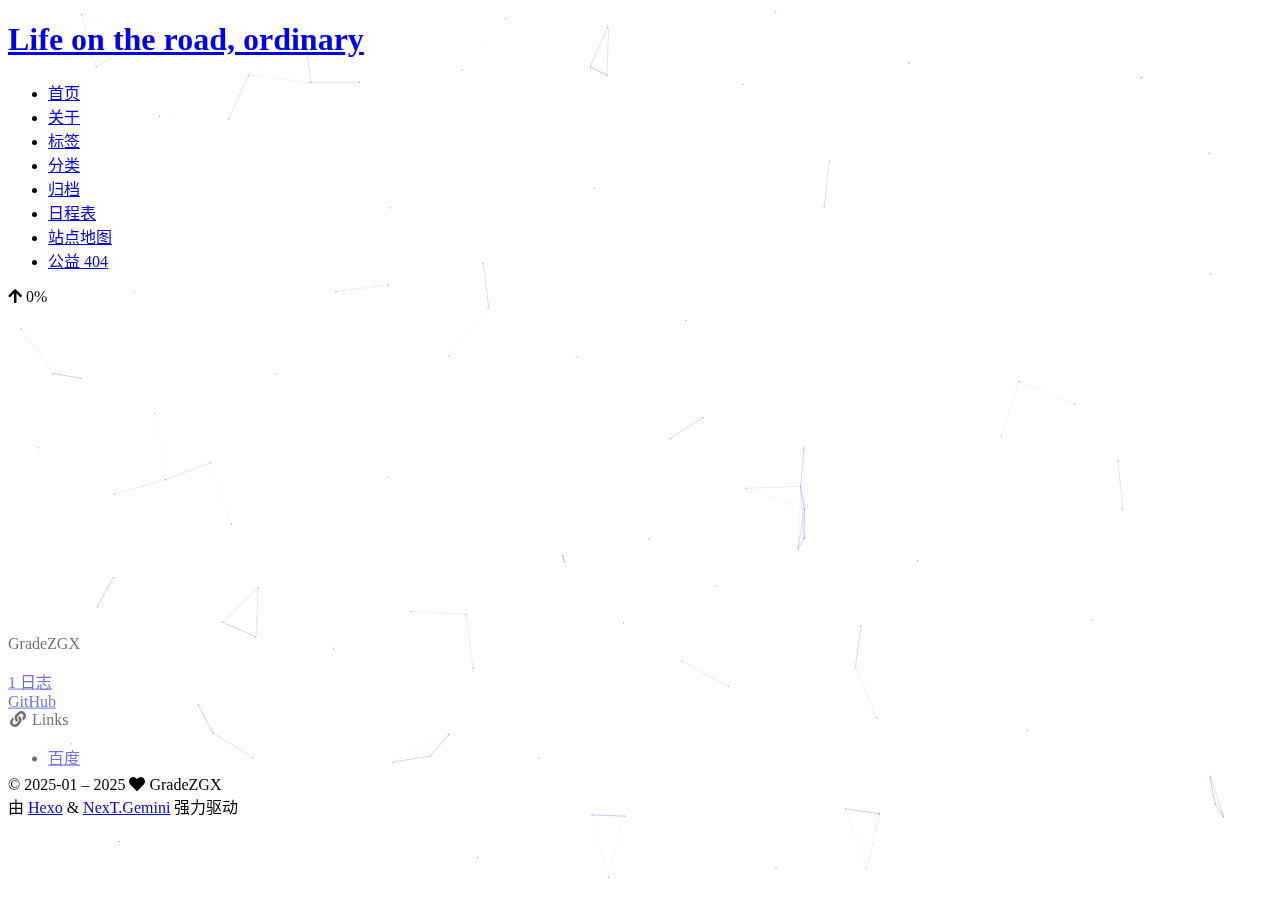
==== about/index.html @ 19fd3d00 "Site updated: 2025-01-18 15:31:51" ====
<!DOCTYPE html>
<html lang="zh-CN">
<head>
  <meta charset="UTF-8">
<meta name="viewport" content="width=device-width, initial-scale=1, maximum-scale=2">
<meta name="theme-color" content="#222">
<meta name="generator" content="Hexo 7.3.0">
  <link rel="apple-touch-icon" sizes="180x180" href="/images/apple-touch-icon-next.png">
  <link rel="icon" type="image/png" sizes="32x32" href="/images/favicon-32x32-next.png">
  <link rel="icon" type="image/png" sizes="16x16" href="/images/favicon-16x16-next.png">
  <link rel="mask-icon" href="/images/logo.svg" color="#222">

<link rel="stylesheet" href="/css/main.css">


<link rel="stylesheet" href="/lib/font-awesome/css/all.min.css">
  <link rel="stylesheet" href="/lib/pace/pace-theme-minimal.min.css">
  <script src="/lib/pace/pace.min.js"></script>

<script id="hexo-configurations">
    var NexT = window.NexT || {};
    var CONFIG = {"hostname":"example.com","root":"/","scheme":"Gemini","version":"7.8.0","exturl":false,"sidebar":{"position":"left","display":"post","padding":18,"offset":12,"onmobile":false},"copycode":{"enable":false,"show_result":false,"style":null},"back2top":{"enable":true,"sidebar":false,"scrollpercent":false},"bookmark":{"enable":false,"color":"#222","save":"auto"},"fancybox":false,"mediumzoom":false,"lazyload":false,"pangu":false,"comments":{"style":"tabs","active":null,"storage":true,"lazyload":false,"nav":null},"algolia":{"hits":{"per_page":10},"labels":{"input_placeholder":"Search for Posts","hits_empty":"We didn't find any results for the search: ${query}","hits_stats":"${hits} results found in ${time} ms"}},"localsearch":{"enable":false,"trigger":"auto","top_n_per_article":1,"unescape":false,"preload":false},"motion":{"enable":true,"async":false,"transition":{"post_block":"fadeIn","post_header":"slideDownIn","post_body":"slideDownIn","coll_header":"slideLeftIn","sidebar":"slideUpIn"}}};
  </script>

  <meta property="og:type" content="website">
<meta property="og:title" content="about">
<meta property="og:url" content="http://example.com/about/index.html">
<meta property="og:site_name" content="Life on the road, ordinary">
<meta property="og:locale" content="zh_CN">
<meta property="article:published_time" content="2025-01-12T08:59:19.000Z">
<meta property="article:modified_time" content="2025-01-12T08:59:19.415Z">
<meta property="article:author" content="GradeZGX">
<meta name="twitter:card" content="summary">

<link rel="canonical" href="http://example.com/about/">


<script id="page-configurations">
  // https://hexo.io/docs/variables.html
  CONFIG.page = {
    sidebar: "",
    isHome : false,
    isPost : false,
    lang   : 'zh-CN'
  };
</script>

  <title>about | Life on the road, ordinary
</title>
  






  <noscript>
  <style>
  .use-motion .brand,
  .use-motion .menu-item,
  .sidebar-inner,
  .use-motion .post-block,
  .use-motion .pagination,
  .use-motion .comments,
  .use-motion .post-header,
  .use-motion .post-body,
  .use-motion .collection-header { opacity: initial; }

  .use-motion .site-title,
  .use-motion .site-subtitle {
    opacity: initial;
    top: initial;
  }

  .use-motion .logo-line-before i { left: initial; }
  .use-motion .logo-line-after i { right: initial; }
  </style>
</noscript>

</head>

<body itemscope itemtype="http://schema.org/WebPage">
  <div class="container use-motion">
    <div class="headband"></div>

    <header class="header" itemscope itemtype="http://schema.org/WPHeader">
      <div class="header-inner"><div class="site-brand-container">
  <div class="site-nav-toggle">
    <div class="toggle" aria-label="切换导航栏">
      <span class="toggle-line toggle-line-first"></span>
      <span class="toggle-line toggle-line-middle"></span>
      <span class="toggle-line toggle-line-last"></span>
    </div>
  </div>

  <div class="site-meta">

    <a href="/" class="brand" rel="start">
      <span class="logo-line-before"><i></i></span>
      <h1 class="site-title">Life on the road, ordinary</h1>
      <span class="logo-line-after"><i></i></span>
    </a>
  </div>

  <div class="site-nav-right">
    <div class="toggle popup-trigger">
    </div>
  </div>
</div>




<nav class="site-nav">
  <ul id="menu" class="main-menu menu">
        <li class="menu-item menu-item-home">

    <a href="/" rel="section"><i class="home fa-fw"></i>首页</a>

  </li>
        <li class="menu-item menu-item-about">

    <a href="/about/" rel="section"><i class="user fa-fw"></i>关于</a>

  </li>
        <li class="menu-item menu-item-tags">

    <a href="/tags/" rel="section"><i class="tags fa-fw"></i>标签</a>

  </li>
        <li class="menu-item menu-item-categories">

    <a href="/categories/" rel="section"><i class="th fa-fw"></i>分类</a>

  </li>
        <li class="menu-item menu-item-archives">

    <a href="/archives/" rel="section"><i class="archive fa-fw"></i>归档</a>

  </li>
        <li class="menu-item menu-item-schedule">

    <a href="/schedule/" rel="section"><i class="calendar fa-fw"></i>日程表</a>

  </li>
        <li class="menu-item menu-item-sitemap">

    <a href="/sitemap.xml" rel="section"><i class="sitemap fa-fw"></i>站点地图</a>

  </li>
        <li class="menu-item menu-item-commonweal">

    <a href="/404/" rel="section"><i class="heartbeat fa-fw"></i>公益 404</a>

  </li>
  </ul>
</nav>




</div>
    </header>

    
  <div class="back-to-top">
    <i class="fa fa-arrow-up"></i>
    <span>0%</span>
  </div>


    <main class="main">
      <div class="main-inner">
        <div class="content-wrap">
          
  
  

          <div class="content page posts-expand">
            

    
    
    
    <div class="post-block" lang="zh-CN">
      <header class="post-header">

<h1 class="post-title" itemprop="name headline">about
</h1>

<div class="post-meta">
  

</div>

</header>

      
      
      
      <div class="post-body">
          
      </div>
      
      
      
    </div>
    

    
    
    


          </div>
          

<script>
  window.addEventListener('tabs:register', () => {
    let { activeClass } = CONFIG.comments;
    if (CONFIG.comments.storage) {
      activeClass = localStorage.getItem('comments_active') || activeClass;
    }
    if (activeClass) {
      let activeTab = document.querySelector(`a[href="#comment-${activeClass}"]`);
      if (activeTab) {
        activeTab.click();
      }
    }
  });
  if (CONFIG.comments.storage) {
    window.addEventListener('tabs:click', event => {
      if (!event.target.matches('.tabs-comment .tab-content .tab-pane')) return;
      let commentClass = event.target.classList[1];
      localStorage.setItem('comments_active', commentClass);
    });
  }
</script>

        </div>
          
  
  <div class="toggle sidebar-toggle">
    <span class="toggle-line toggle-line-first"></span>
    <span class="toggle-line toggle-line-middle"></span>
    <span class="toggle-line toggle-line-last"></span>
  </div>

  <aside class="sidebar">
    <div class="sidebar-inner">

      <ul class="sidebar-nav motion-element">
        <li class="sidebar-nav-toc">
          文章目录
        </li>
        <li class="sidebar-nav-overview">
          站点概览
        </li>
      </ul>

      <!--noindex-->
      <div class="post-toc-wrap sidebar-panel">
      </div>
      <!--/noindex-->

      <div class="site-overview-wrap sidebar-panel">
        <div class="site-author motion-element" itemprop="author" itemscope itemtype="http://schema.org/Person">
  <p class="site-author-name" itemprop="name">GradeZGX</p>
  <div class="site-description" itemprop="description"></div>
</div>
<div class="site-state-wrap motion-element">
  <nav class="site-state">
      <div class="site-state-item site-state-posts">
          <a href="/archives/">
        
          <span class="site-state-item-count">1</span>
          <span class="site-state-item-name">日志</span>
        </a>
      </div>
  </nav>
</div>
  <div class="links-of-author motion-element">
      <span class="links-of-author-item">
        <a href="https://github.com/GradeZGX" title="GitHub → https:&#x2F;&#x2F;github.com&#x2F;GradeZGX" rel="noopener" target="_blank"><i class="github fa-fw"></i>GitHub</a>
      </span>
  </div>


  <div class="links-of-blogroll motion-element">
    <div class="links-of-blogroll-title"><i class="fa fa-link fa-fw"></i>
      Links
    </div>
    <ul class="links-of-blogroll-list">
        <li class="links-of-blogroll-item">
          <a href="https://baidu.com/" title="https:&#x2F;&#x2F;baidu.com" rel="noopener" target="_blank">百度</a>
        </li>
    </ul>
  </div>

      </div>

    </div>
  </aside>
  <div id="sidebar-dimmer"></div>


      </div>
    </main>

    <footer class="footer">
      <div class="footer-inner">
        

        

<div class="copyright">
  
  &copy; 2025-01 – 
  <span itemprop="copyrightYear">2025</span>
  <span class="with-love">
    <i class="fa fa-heart"></i>
  </span>
  <span class="author" itemprop="copyrightHolder">GradeZGX</span>
</div>
  <div class="powered-by">由 <a href="https://hexo.io/" class="theme-link" rel="noopener" target="_blank">Hexo</a> & <a href="https://theme-next.org/" class="theme-link" rel="noopener" target="_blank">NexT.Gemini</a> 强力驱动
  </div>

        








      </div>
    </footer>
  </div>

  
  
  <script color='0,0,255' opacity='0.5' zIndex='-1' count='99' src="/lib/canvas-nest/canvas-nest.min.js"></script>
  <script src="/lib/anime.min.js"></script>
  <script src="/lib/velocity/velocity.min.js"></script>
  <script src="/lib/velocity/velocity.ui.min.js"></script>

<script src="/js/utils.js"></script>

<script src="/js/motion.js"></script>


<script src="/js/schemes/pisces.js"></script>


<script src="/js/next-boot.js"></script>


  <script defer src="/lib/three/three.min.js"></script>


  















  

  

</body>
</html>
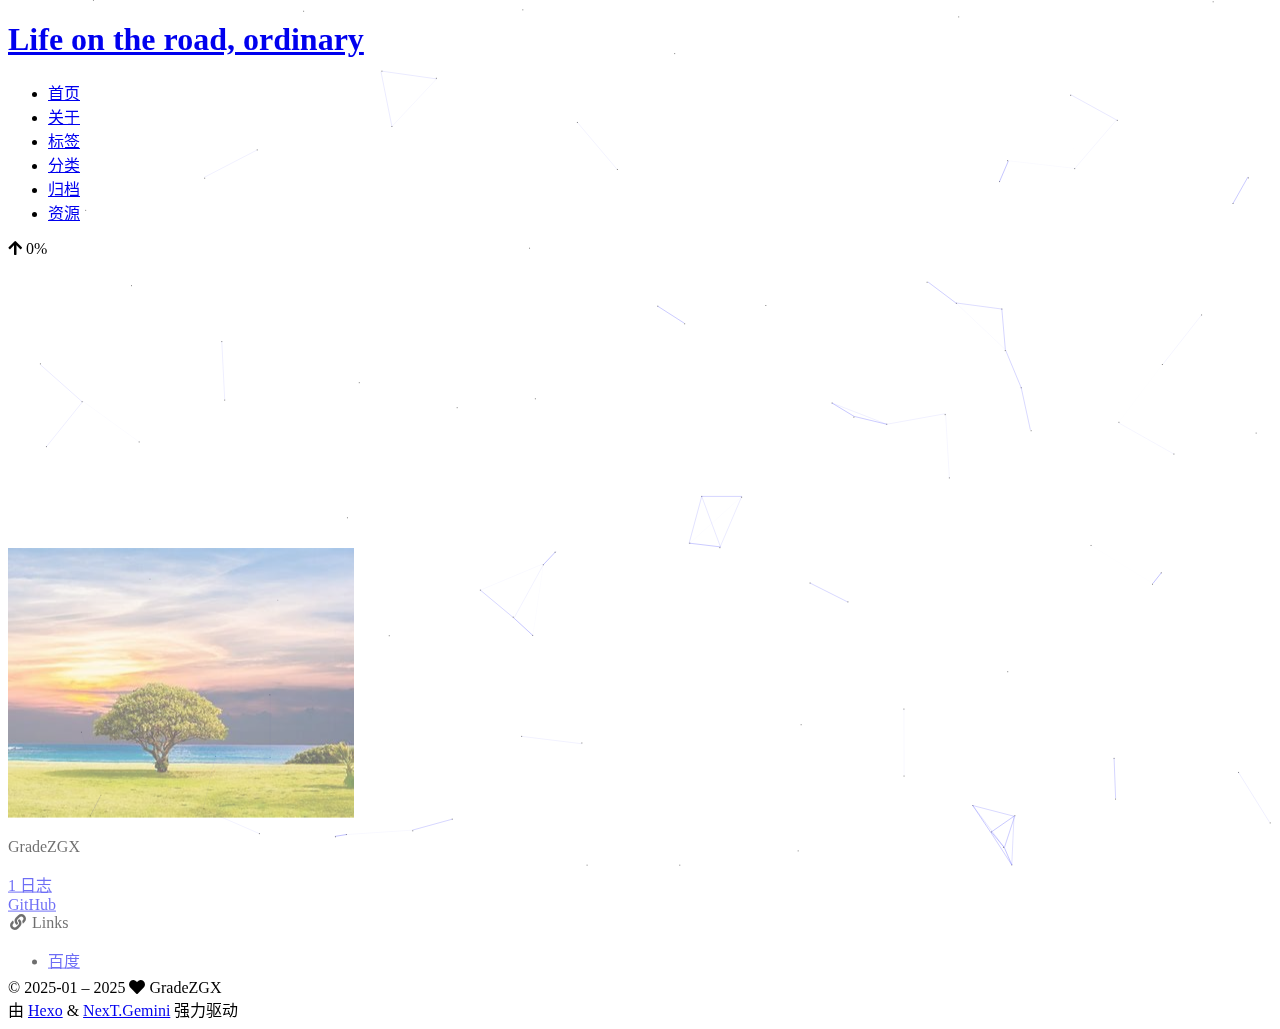
==== commit feee56e1: "Site updated: 2025-02-19 16:35:11" ====
--- a/about/index.html
+++ b/about/index.html
@@ -23,12 +23,12 @@
   </script>
 
   <meta property="og:type" content="website">
-<meta property="og:title" content="about">
+<meta property="og:title" content="关于">
 <meta property="og:url" content="http://example.com/about/index.html">
 <meta property="og:site_name" content="Life on the road, ordinary">
 <meta property="og:locale" content="zh_CN">
-<meta property="article:published_time" content="2025-01-12T08:59:19.000Z">
-<meta property="article:modified_time" content="2025-01-12T08:59:19.415Z">
+<meta property="article:published_time" content="2025-02-12T03:19:00.000Z">
+<meta property="article:modified_time" content="2025-02-19T08:05:02.805Z">
 <meta property="article:author" content="GradeZGX">
 <meta name="twitter:card" content="summary">
 
@@ -45,7 +45,7 @@
   };
 </script>
 
-  <title>about | Life on the road, ordinary
+  <title>关于 | Life on the road, ordinary
 </title>
   
 
@@ -138,19 +138,9 @@
     <a href="/archives/" rel="section"><i class="archive fa-fw"></i>归档</a>
 
   </li>
-        <li class="menu-item menu-item-schedule">
-
-    <a href="/schedule/" rel="section"><i class="calendar fa-fw"></i>日程表</a>
-
-  </li>
-        <li class="menu-item menu-item-sitemap">
-
-    <a href="/sitemap.xml" rel="section"><i class="sitemap fa-fw"></i>站点地图</a>
-
-  </li>
-        <li class="menu-item menu-item-commonweal">
-
-    <a href="/404/" rel="section"><i class="heartbeat fa-fw"></i>公益 404</a>
+        <li class="menu-item menu-item-resources">
+
+    <a href="/resources/" rel="section"><i class="download fa-fw"></i>资源</a>
 
   </li>
   </ul>
@@ -185,7 +175,7 @@
     <div class="post-block" lang="zh-CN">
       <header class="post-header">
 
-<h1 class="post-title" itemprop="name headline">about
+<h1 class="post-title" itemprop="name headline">关于
 </h1>
 
 <div class="post-meta">
@@ -265,6 +255,8 @@
 
       <div class="site-overview-wrap sidebar-panel">
         <div class="site-author motion-element" itemprop="author" itemscope itemtype="http://schema.org/Person">
+    <img class="site-author-image" itemprop="image" alt="GradeZGX"
+      src="/images/avatar.jpg">
   <p class="site-author-name" itemprop="name">GradeZGX</p>
   <div class="site-description" itemprop="description"></div>
 </div>
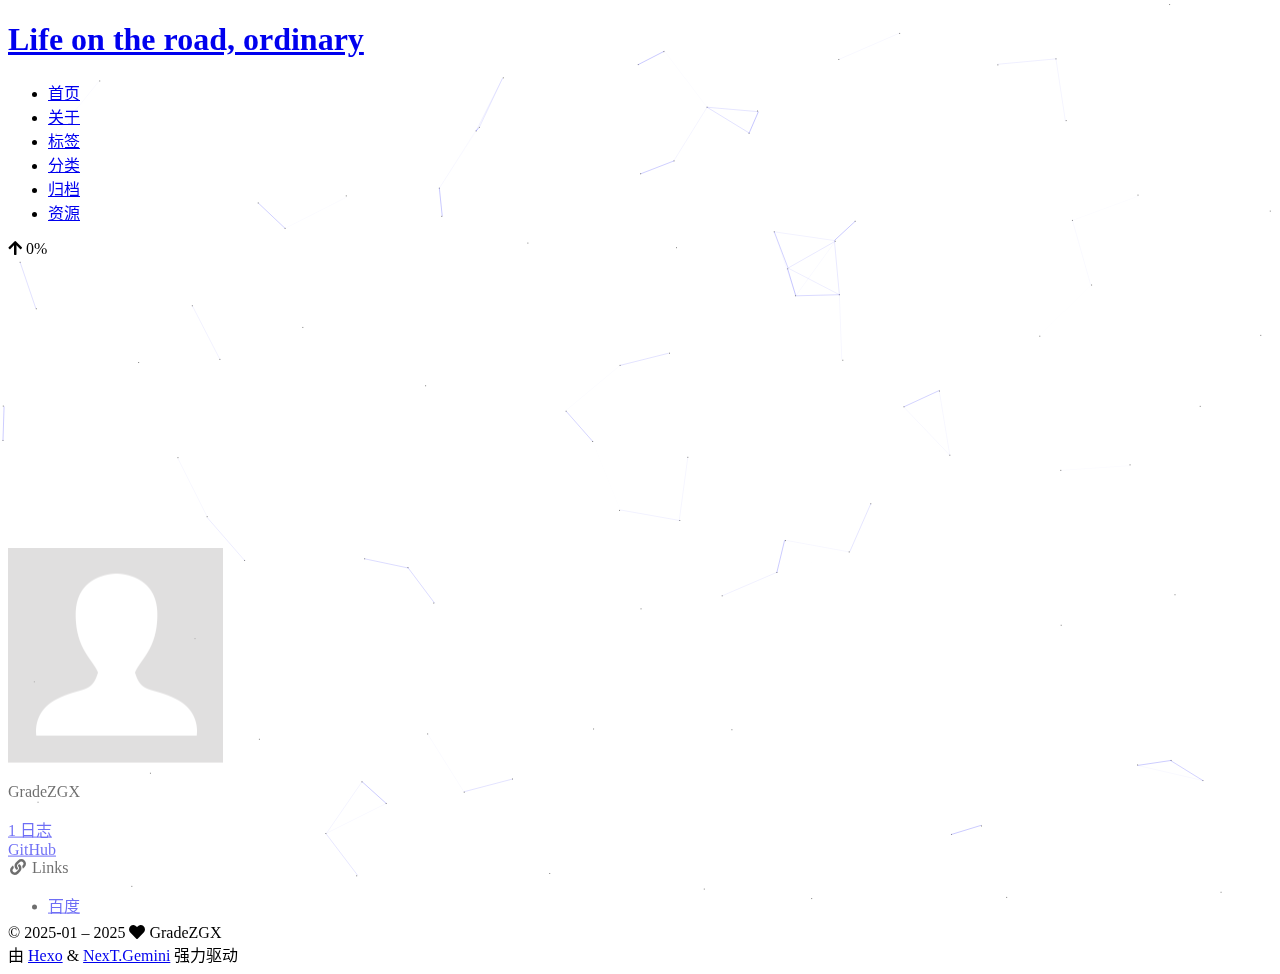
==== commit ed0feb20: "Site updated: 2025-02-19 16:45:48" ====
--- a/about/index.html
+++ b/about/index.html
@@ -256,7 +256,7 @@
       <div class="site-overview-wrap sidebar-panel">
         <div class="site-author motion-element" itemprop="author" itemscope itemtype="http://schema.org/Person">
     <img class="site-author-image" itemprop="image" alt="GradeZGX"
-      src="/images/avatar.jpg">
+      src="/images/avatar.gif">
   <p class="site-author-name" itemprop="name">GradeZGX</p>
   <div class="site-description" itemprop="description"></div>
 </div>
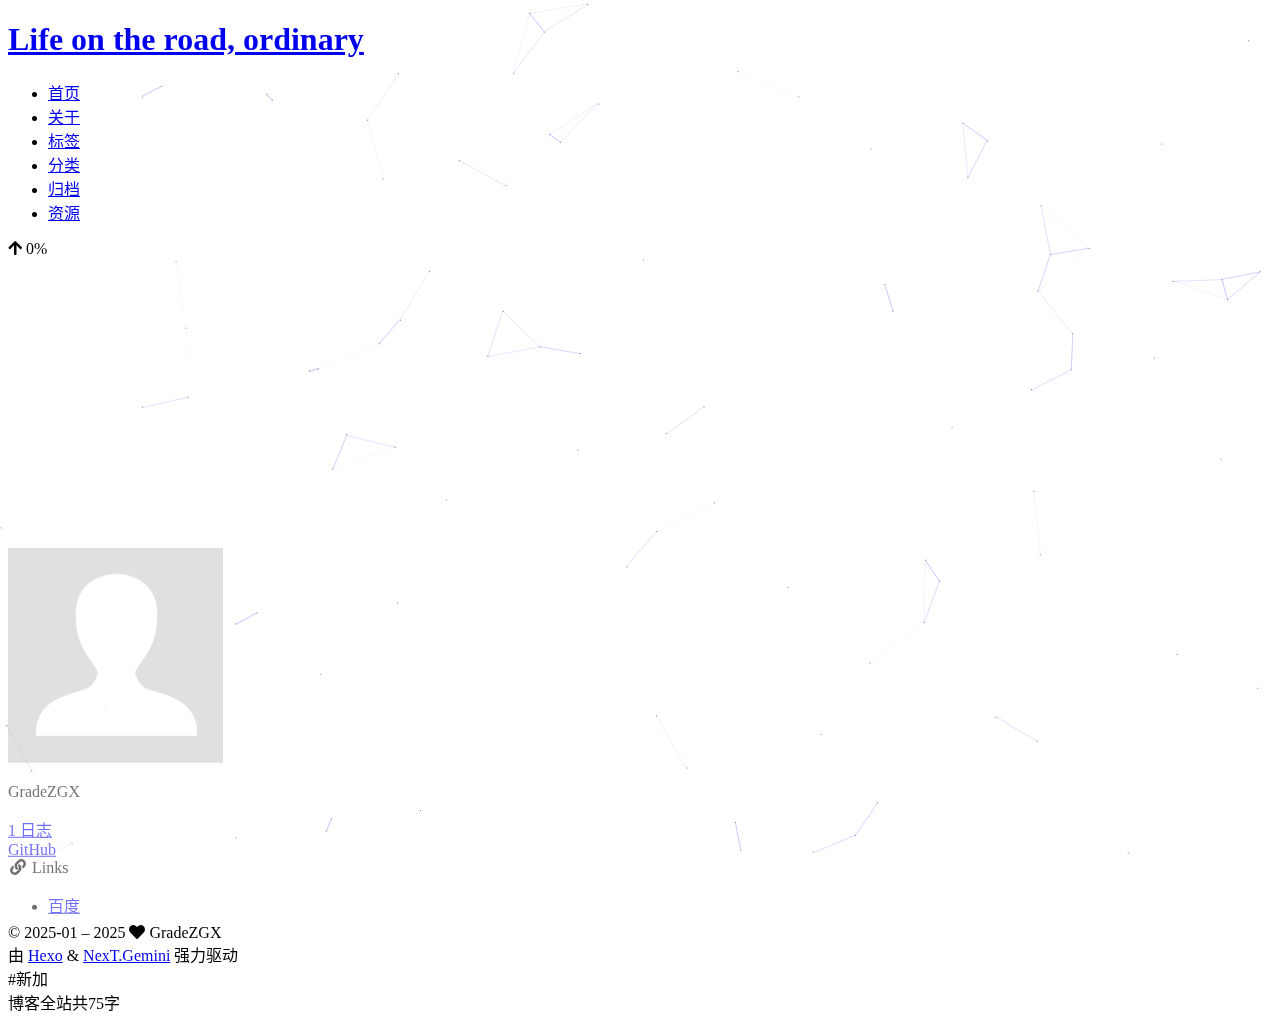
==== commit 20abd38d: "Site updated: 2025-02-19 17:15:11" ====
--- a/about/index.html
+++ b/about/index.html
@@ -316,7 +316,12 @@
 </div>
   <div class="powered-by">由 <a href="https://hexo.io/" class="theme-link" rel="noopener" target="_blank">Hexo</a> & <a href="https://theme-next.org/" class="theme-link" rel="noopener" target="_blank">NexT.Gemini</a> 强力驱动
   </div>
-
+
+#新加
+<div class="theme-info">
+  <div class="powered-by"></div>
+  <span class="post-count">博客全站共75字</span>
+</div>
         
 
 
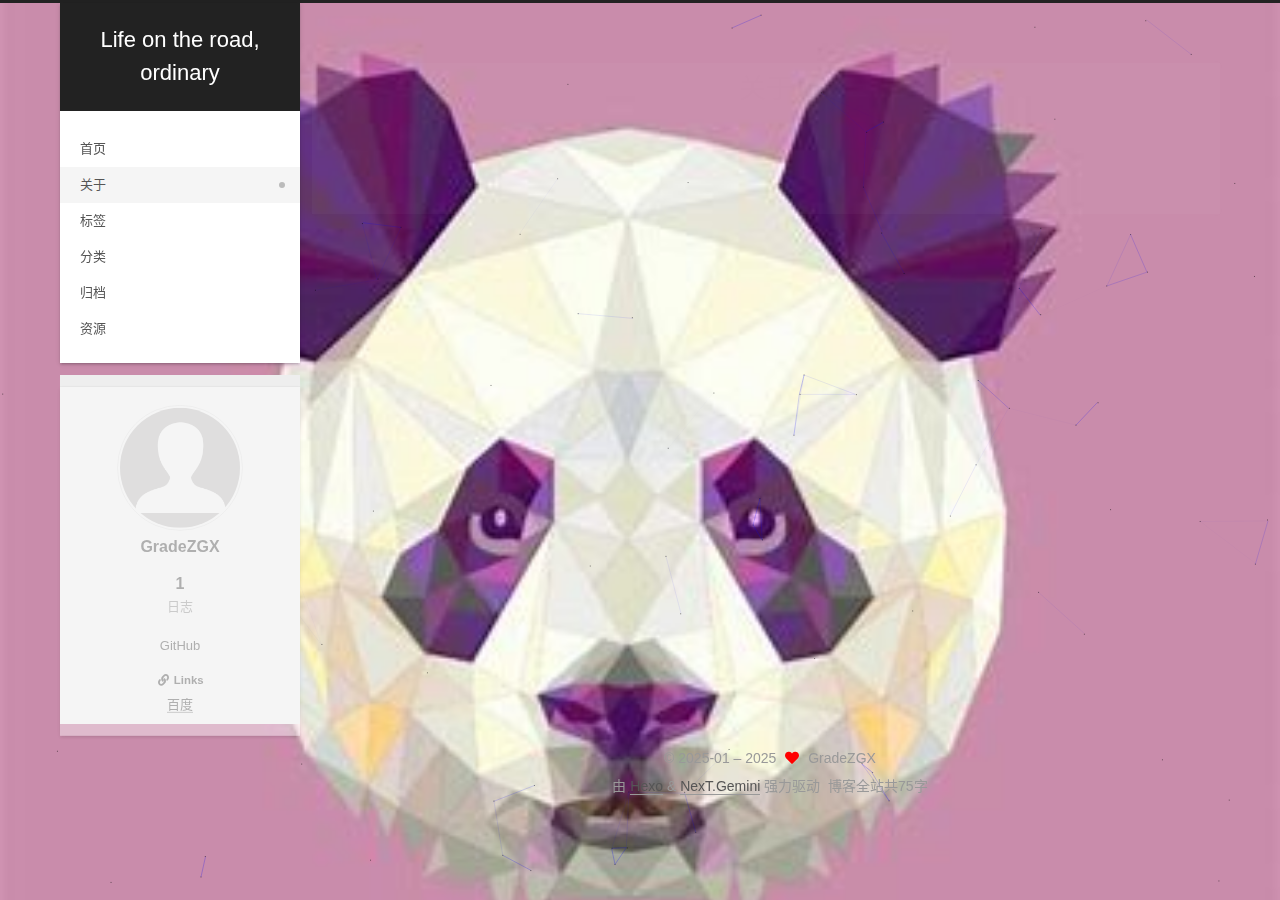
==== commit 585bb84b: "Site updated: 2025-02-20 10:39:27" ====
--- a/about/index.html
+++ b/about/index.html
@@ -317,7 +317,7 @@
   <div class="powered-by">由 <a href="https://hexo.io/" class="theme-link" rel="noopener" target="_blank">Hexo</a> & <a href="https://theme-next.org/" class="theme-link" rel="noopener" target="_blank">NexT.Gemini</a> 强力驱动
   </div>
 
-#新加
+
 <div class="theme-info">
   <div class="powered-by"></div>
   <span class="post-count">博客全站共75字</span>
--- a/css/main.css
+++ b/css/main.css
@@ -0,0 +1,2589 @@
+:root {
+  --body-bg-color: #eee;
+  --content-bg-color: #fff;
+  --card-bg-color: #f5f5f5;
+  --text-color: #555;
+  --blockquote-color: #666;
+  --link-color: #555;
+  --link-hover-color: #222;
+  --brand-color: #fff;
+  --brand-hover-color: #fff;
+  --table-row-odd-bg-color: #f9f9f9;
+  --table-row-hover-bg-color: #f5f5f5;
+  --menu-item-bg-color: #f5f5f5;
+  --btn-default-bg: #fff;
+  --btn-default-color: #555;
+  --btn-default-border-color: #555;
+  --btn-default-hover-bg: #222;
+  --btn-default-hover-color: #fff;
+  --btn-default-hover-border-color: #222;
+}
+html {
+  line-height: 1.15; /* 1 */
+  -webkit-text-size-adjust: 100%; /* 2 */
+}
+body {
+  margin: 0;
+}
+main {
+  display: block;
+}
+h1 {
+  font-size: 2em;
+  margin: 0.67em 0;
+}
+hr {
+  box-sizing: content-box; /* 1 */
+  height: 0; /* 1 */
+  overflow: visible; /* 2 */
+}
+pre {
+  font-family: monospace, monospace; /* 1 */
+  font-size: 1em; /* 2 */
+}
+a {
+  background: transparent;
+}
+abbr[title] {
+  border-bottom: none; /* 1 */
+  text-decoration: underline; /* 2 */
+  text-decoration: underline dotted; /* 2 */
+}
+b,
+strong {
+  font-weight: bolder;
+}
+code,
+kbd,
+samp {
+  font-family: monospace, monospace; /* 1 */
+  font-size: 1em; /* 2 */
+}
+small {
+  font-size: 80%;
+}
+sub,
+sup {
+  font-size: 75%;
+  line-height: 0;
+  position: relative;
+  vertical-align: baseline;
+}
+sub {
+  bottom: -0.25em;
+}
+sup {
+  top: -0.5em;
+}
+img {
+  border-style: none;
+}
+button,
+input,
+optgroup,
+select,
+textarea {
+  font-family: inherit; /* 1 */
+  font-size: 100%; /* 1 */
+  line-height: 1.15; /* 1 */
+  margin: 0; /* 2 */
+}
+button,
+input {
+/* 1 */
+  overflow: visible;
+}
+button,
+select {
+/* 1 */
+  text-transform: none;
+}
+button,
+[type='button'],
+[type='reset'],
+[type='submit'] {
+  -webkit-appearance: button;
+}
+button::-moz-focus-inner,
+[type='button']::-moz-focus-inner,
+[type='reset']::-moz-focus-inner,
+[type='submit']::-moz-focus-inner {
+  border-style: none;
+  padding: 0;
+}
+button:-moz-focusring,
+[type='button']:-moz-focusring,
+[type='reset']:-moz-focusring,
+[type='submit']:-moz-focusring {
+  outline: 1px dotted ButtonText;
+}
+fieldset {
+  padding: 0.35em 0.75em 0.625em;
+}
+legend {
+  box-sizing: border-box; /* 1 */
+  color: inherit; /* 2 */
+  display: table; /* 1 */
+  max-width: 100%; /* 1 */
+  padding: 0; /* 3 */
+  white-space: normal; /* 1 */
+}
+progress {
+  vertical-align: baseline;
+}
+textarea {
+  overflow: auto;
+}
+[type='checkbox'],
+[type='radio'] {
+  box-sizing: border-box; /* 1 */
+  padding: 0; /* 2 */
+}
+[type='number']::-webkit-inner-spin-button,
+[type='number']::-webkit-outer-spin-button {
+  height: auto;
+}
+[type='search'] {
+  outline-offset: -2px; /* 2 */
+  -webkit-appearance: textfield; /* 1 */
+}
+[type='search']::-webkit-search-decoration {
+  -webkit-appearance: none;
+}
+::-webkit-file-upload-button {
+  font: inherit; /* 2 */
+  -webkit-appearance: button; /* 1 */
+}
+details {
+  display: block;
+}
+summary {
+  display: list-item;
+}
+template {
+  display: none;
+}
+[hidden] {
+  display: none;
+}
+::selection {
+  background: #262a30;
+  color: #eee;
+}
+html,
+body {
+  height: 100%;
+}
+body {
+  background: var(--body-bg-color);
+  color: var(--text-color);
+  font-family: 'Lato', "PingFang SC", "Microsoft YaHei", sans-serif;
+  font-size: 1em;
+  line-height: 2;
+}
+@media (max-width: 991px) {
+  body {
+    padding-left: 0 !important;
+    padding-right: 0 !important;
+  }
+}
+h1,
+h2,
+h3,
+h4,
+h5,
+h6 {
+  font-family: 'Lato', "PingFang SC", "Microsoft YaHei", sans-serif;
+  font-weight: bold;
+  line-height: 1.5;
+  margin: 20px 0 15px;
+}
+h1 {
+  font-size: 1.5em;
+}
+h2 {
+  font-size: 1.375em;
+}
+h3 {
+  font-size: 1.25em;
+}
+h4 {
+  font-size: 1.125em;
+}
+h5 {
+  font-size: 1em;
+}
+h6 {
+  font-size: 0.875em;
+}
+p {
+  margin: 0 0 20px 0;
+}
+a,
+span.exturl {
+  border-bottom: 1px solid #999;
+  color: var(--link-color);
+  outline: 0;
+  text-decoration: none;
+  overflow-wrap: break-word;
+  word-wrap: break-word;
+  cursor: pointer;
+}
+a:hover,
+span.exturl:hover {
+  border-bottom-color: var(--link-hover-color);
+  color: var(--link-hover-color);
+}
+iframe,
+img,
+video {
+  display: block;
+  margin-left: auto;
+  margin-right: auto;
+  max-width: 100%;
+}
+hr {
+  background-image: repeating-linear-gradient(-45deg, #ddd, #ddd 4px, transparent 4px, transparent 8px);
+  border: 0;
+  height: 3px;
+  margin: 40px 0;
+}
+blockquote {
+  border-left: 4px solid #ddd;
+  color: var(--blockquote-color);
+  margin: 0;
+  padding: 0 15px;
+}
+blockquote cite::before {
+  content: '-';
+  padding: 0 5px;
+}
+dt {
+  font-weight: bold;
+}
+dd {
+  margin: 0;
+  padding: 0;
+}
+kbd {
+  background-color: #f5f5f5;
+  background-image: linear-gradient(#eee, #fff, #eee);
+  border: 1px solid #ccc;
+  border-radius: 0.2em;
+  box-shadow: 0.1em 0.1em 0.2em rgba(0,0,0,0.1);
+  color: #555;
+  font-family: inherit;
+  padding: 0.1em 0.3em;
+  white-space: nowrap;
+}
+.table-container {
+  overflow: auto;
+}
+table {
+  border-collapse: collapse;
+  border-spacing: 0;
+  font-size: 0.875em;
+  margin: 0 0 20px 0;
+  width: 100%;
+}
+tbody tr:nth-of-type(odd) {
+  background: var(--table-row-odd-bg-color);
+}
+tbody tr:hover {
+  background: var(--table-row-hover-bg-color);
+}
+caption,
+th,
+td {
+  font-weight: normal;
+  padding: 8px;
+  vertical-align: middle;
+}
+th,
+td {
+  border: 1px solid #ddd;
+  border-bottom: 3px solid #ddd;
+}
+th {
+  font-weight: 700;
+  padding-bottom: 10px;
+}
+td {
+  border-bottom-width: 1px;
+}
+.btn {
+  background: var(--btn-default-bg);
+  border: 2px solid var(--btn-default-border-color);
+  border-radius: 2px;
+  color: var(--btn-default-color);
+  display: inline-block;
+  font-size: 0.875em;
+  line-height: 2;
+  padding: 0 20px;
+  text-decoration: none;
+  transition-property: background-color;
+  transition-delay: 0s;
+  transition-duration: 0.2s;
+  transition-timing-function: ease-in-out;
+}
+.btn:hover {
+  background: var(--btn-default-hover-bg);
+  border-color: var(--btn-default-hover-border-color);
+  color: var(--btn-default-hover-color);
+}
+.btn + .btn {
+  margin: 0 0 8px 8px;
+}
+.btn .fa-fw {
+  text-align: left;
+  width: 1.285714285714286em;
+}
+.toggle {
+  line-height: 0;
+}
+.toggle .toggle-line {
+  background: #fff;
+  display: inline-block;
+  height: 2px;
+  left: 0;
+  position: relative;
+  top: 0;
+  transition: all 0.4s;
+  vertical-align: top;
+  width: 100%;
+}
+.toggle .toggle-line:not(:first-child) {
+  margin-top: 3px;
+}
+.toggle.toggle-arrow .toggle-line-first {
+  left: 50%;
+  top: 2px;
+  transform: rotate(45deg);
+  width: 50%;
+}
+.toggle.toggle-arrow .toggle-line-middle {
+  left: 2px;
+  width: 90%;
+}
+.toggle.toggle-arrow .toggle-line-last {
+  left: 50%;
+  top: -2px;
+  transform: rotate(-45deg);
+  width: 50%;
+}
+.toggle.toggle-close .toggle-line-first {
+  transform: rotate(-45deg);
+  top: 5px;
+}
+.toggle.toggle-close .toggle-line-middle {
+  opacity: 0;
+}
+.toggle.toggle-close .toggle-line-last {
+  transform: rotate(45deg);
+  top: -5px;
+}
+.highlight,
+pre {
+  background: #f7f7f7;
+  color: #4d4d4c;
+  line-height: 1.6;
+  margin: 0 auto 20px;
+}
+pre,
+code {
+  font-family: consolas, Menlo, monospace, "PingFang SC", "Microsoft YaHei";
+}
+code {
+  background: #eee;
+  border-radius: 3px;
+  color: #555;
+  padding: 2px 4px;
+  overflow-wrap: break-word;
+  word-wrap: break-word;
+}
+.highlight *::selection {
+  background: #d6d6d6;
+}
+.highlight pre {
+  border: 0;
+  margin: 0;
+  padding: 10px 0;
+}
+.highlight table {
+  border: 0;
+  margin: 0;
+  width: auto;
+}
+.highlight td {
+  border: 0;
+  padding: 0;
+}
+.highlight figcaption {
+  background: #eff2f3;
+  color: #4d4d4c;
+  display: flex;
+  font-size: 0.875em;
+  justify-content: space-between;
+  line-height: 1.2;
+  padding: 0.5em;
+}
+.highlight figcaption a {
+  color: #4d4d4c;
+}
+.highlight figcaption a:hover {
+  border-bottom-color: #4d4d4c;
+}
+.highlight .gutter {
+  -moz-user-select: none;
+  -ms-user-select: none;
+  -webkit-user-select: none;
+  user-select: none;
+}
+.highlight .gutter pre {
+  background: #eff2f3;
+  color: #869194;
+  padding-left: 10px;
+  padding-right: 10px;
+  text-align: right;
+}
+.highlight .code pre {
+  background: #f7f7f7;
+  padding-left: 10px;
+  width: 100%;
+}
+.gist table {
+  width: auto;
+}
+.gist table td {
+  border: 0;
+}
+pre {
+  overflow: auto;
+  padding: 10px;
+}
+pre code {
+  background: none;
+  color: #4d4d4c;
+  font-size: 0.875em;
+  padding: 0;
+  text-shadow: none;
+}
+pre .deletion {
+  background: #fdd;
+}
+pre .addition {
+  background: #dfd;
+}
+pre .meta {
+  color: #eab700;
+  -moz-user-select: none;
+  -ms-user-select: none;
+  -webkit-user-select: none;
+  user-select: none;
+}
+pre .comment {
+  color: #8e908c;
+}
+pre .variable,
+pre .attribute,
+pre .tag,
+pre .name,
+pre .regexp,
+pre .ruby .constant,
+pre .xml .tag .title,
+pre .xml .pi,
+pre .xml .doctype,
+pre .html .doctype,
+pre .css .id,
+pre .css .class,
+pre .css .pseudo {
+  color: #c82829;
+}
+pre .number,
+pre .preprocessor,
+pre .built_in,
+pre .builtin-name,
+pre .literal,
+pre .params,
+pre .constant,
+pre .command {
+  color: #f5871f;
+}
+pre .ruby .class .title,
+pre .css .rules .attribute,
+pre .string,
+pre .symbol,
+pre .value,
+pre .inheritance,
+pre .header,
+pre .ruby .symbol,
+pre .xml .cdata,
+pre .special,
+pre .formula {
+  color: #718c00;
+}
+pre .title,
+pre .css .hexcolor {
+  color: #3e999f;
+}
+pre .function,
+pre .python .decorator,
+pre .python .title,
+pre .ruby .function .title,
+pre .ruby .title .keyword,
+pre .perl .sub,
+pre .javascript .title,
+pre .coffeescript .title {
+  color: #4271ae;
+}
+pre .keyword,
+pre .javascript .function {
+  color: #8959a8;
+}
+.blockquote-center {
+  border-left: none;
+  margin: 40px 0;
+  padding: 0;
+  position: relative;
+  text-align: center;
+}
+.blockquote-center .fa {
+  display: block;
+  opacity: 0.6;
+  position: absolute;
+  width: 100%;
+}
+.blockquote-center .fa-quote-left {
+  border-top: 1px solid #ccc;
+  text-align: left;
+  top: -20px;
+}
+.blockquote-center .fa-quote-right {
+  border-bottom: 1px solid #ccc;
+  text-align: right;
+  bottom: -20px;
+}
+.blockquote-center p,
+.blockquote-center div {
+  text-align: center;
+}
+.post-body .group-picture img {
+  margin: 0 auto;
+  padding: 0 3px;
+}
+.group-picture-row {
+  margin-bottom: 6px;
+  overflow: hidden;
+}
+.group-picture-column {
+  float: left;
+  margin-bottom: 10px;
+}
+.post-body .label {
+  color: #555;
+  display: inline;
+  padding: 0 2px;
+}
+.post-body .label.default {
+  background: #f0f0f0;
+}
+.post-body .label.primary {
+  background: #efe6f7;
+}
+.post-body .label.info {
+  background: #e5f2f8;
+}
+.post-body .label.success {
+  background: #e7f4e9;
+}
+.post-body .label.warning {
+  background: #fcf6e1;
+}
+.post-body .label.danger {
+  background: #fae8eb;
+}
+.post-body .tabs {
+  margin-bottom: 20px;
+}
+.post-body .tabs,
+.tabs-comment {
+  display: block;
+  padding-top: 10px;
+  position: relative;
+}
+.post-body .tabs ul.nav-tabs,
+.tabs-comment ul.nav-tabs {
+  display: flex;
+  flex-wrap: wrap;
+  margin: 0;
+  margin-bottom: -1px;
+  padding: 0;
+}
+@media (max-width: 413px) {
+  .post-body .tabs ul.nav-tabs,
+  .tabs-comment ul.nav-tabs {
+    display: block;
+    margin-bottom: 5px;
+  }
+}
+.post-body .tabs ul.nav-tabs li.tab,
+.tabs-comment ul.nav-tabs li.tab {
+  border-bottom: 1px solid #ddd;
+  border-left: 1px solid transparent;
+  border-right: 1px solid transparent;
+  border-top: 3px solid transparent;
+  flex-grow: 1;
+  list-style-type: none;
+  border-radius: 0 0 0 0;
+}
+@media (max-width: 413px) {
+  .post-body .tabs ul.nav-tabs li.tab,
+  .tabs-comment ul.nav-tabs li.tab {
+    border-bottom: 1px solid transparent;
+    border-left: 3px solid transparent;
+    border-right: 1px solid transparent;
+    border-top: 1px solid transparent;
+  }
+}
+@media (max-width: 413px) {
+  .post-body .tabs ul.nav-tabs li.tab,
+  .tabs-comment ul.nav-tabs li.tab {
+    border-radius: 0;
+  }
+}
+.post-body .tabs ul.nav-tabs li.tab a,
+.tabs-comment ul.nav-tabs li.tab a {
+  border-bottom: initial;
+  display: block;
+  line-height: 1.8;
+  outline: 0;
+  padding: 0.25em 0.75em;
+  text-align: center;
+  transition-delay: 0s;
+  transition-duration: 0.2s;
+  transition-timing-function: ease-out;
+}
+.post-body .tabs ul.nav-tabs li.tab a i,
+.tabs-comment ul.nav-tabs li.tab a i {
+  width: 1.285714285714286em;
+}
+.post-body .tabs ul.nav-tabs li.tab.active,
+.tabs-comment ul.nav-tabs li.tab.active {
+  border-bottom: 1px solid transparent;
+  border-left: 1px solid #ddd;
+  border-right: 1px solid #ddd;
+  border-top: 3px solid #fc6423;
+}
+@media (max-width: 413px) {
+  .post-body .tabs ul.nav-tabs li.tab.active,
+  .tabs-comment ul.nav-tabs li.tab.active {
+    border-bottom: 1px solid #ddd;
+    border-left: 3px solid #fc6423;
+    border-right: 1px solid #ddd;
+    border-top: 1px solid #ddd;
+  }
+}
+.post-body .tabs ul.nav-tabs li.tab.active a,
+.tabs-comment ul.nav-tabs li.tab.active a {
+  color: var(--link-color);
+  cursor: default;
+}
+.post-body .tabs .tab-content .tab-pane,
+.tabs-comment .tab-content .tab-pane {
+  border: 1px solid #ddd;
+  border-top: 0;
+  padding: 20px 20px 0 20px;
+  border-radius: 0;
+}
+.post-body .tabs .tab-content .tab-pane:not(.active),
+.tabs-comment .tab-content .tab-pane:not(.active) {
+  display: none;
+}
+.post-body .tabs .tab-content .tab-pane.active,
+.tabs-comment .tab-content .tab-pane.active {
+  display: block;
+}
+.post-body .tabs .tab-content .tab-pane.active:nth-of-type(1),
+.tabs-comment .tab-content .tab-pane.active:nth-of-type(1) {
+  border-radius: 0 0 0 0;
+}
+@media (max-width: 413px) {
+  .post-body .tabs .tab-content .tab-pane.active:nth-of-type(1),
+  .tabs-comment .tab-content .tab-pane.active:nth-of-type(1) {
+    border-radius: 0;
+  }
+}
+.post-body .note {
+  border-radius: 3px;
+  margin-bottom: 20px;
+  padding: 1em;
+  position: relative;
+  border: 1px solid #eee;
+  border-left-width: 5px;
+}
+.post-body .note h2,
+.post-body .note h3,
+.post-body .note h4,
+.post-body .note h5,
+.post-body .note h6 {
+  margin-top: 0;
+  border-bottom: initial;
+  margin-bottom: 0;
+  padding-top: 0;
+}
+.post-body .note p:first-child,
+.post-body .note ul:first-child,
+.post-body .note ol:first-child,
+.post-body .note table:first-child,
+.post-body .note pre:first-child,
+.post-body .note blockquote:first-child,
+.post-body .note img:first-child {
+  margin-top: 0;
+}
+.post-body .note p:last-child,
+.post-body .note ul:last-child,
+.post-body .note ol:last-child,
+.post-body .note table:last-child,
+.post-body .note pre:last-child,
+.post-body .note blockquote:last-child,
+.post-body .note img:last-child {
+  margin-bottom: 0;
+}
+.post-body .note.default {
+  border-left-color: #777;
+}
+.post-body .note.default h2,
+.post-body .note.default h3,
+.post-body .note.default h4,
+.post-body .note.default h5,
+.post-body .note.default h6 {
+  color: #777;
+}
+.post-body .note.primary {
+  border-left-color: #6f42c1;
+}
+.post-body .note.primary h2,
+.post-body .note.primary h3,
+.post-body .note.primary h4,
+.post-body .note.primary h5,
+.post-body .note.primary h6 {
+  color: #6f42c1;
+}
+.post-body .note.info {
+  border-left-color: #428bca;
+}
+.post-body .note.info h2,
+.post-body .note.info h3,
+.post-body .note.info h4,
+.post-body .note.info h5,
+.post-body .note.info h6 {
+  color: #428bca;
+}
+.post-body .note.success {
+  border-left-color: #5cb85c;
+}
+.post-body .note.success h2,
+.post-body .note.success h3,
+.post-body .note.success h4,
+.post-body .note.success h5,
+.post-body .note.success h6 {
+  color: #5cb85c;
+}
+.post-body .note.warning {
+  border-left-color: #f0ad4e;
+}
+.post-body .note.warning h2,
+.post-body .note.warning h3,
+.post-body .note.warning h4,
+.post-body .note.warning h5,
+.post-body .note.warning h6 {
+  color: #f0ad4e;
+}
+.post-body .note.danger {
+  border-left-color: #d9534f;
+}
+.post-body .note.danger h2,
+.post-body .note.danger h3,
+.post-body .note.danger h4,
+.post-body .note.danger h5,
+.post-body .note.danger h6 {
+  color: #d9534f;
+}
+.pagination .prev,
+.pagination .next,
+.pagination .page-number,
+.pagination .space {
+  display: inline-block;
+  margin: 0 10px;
+  padding: 0 11px;
+  position: relative;
+  top: -1px;
+}
+@media (max-width: 767px) {
+  .pagination .prev,
+  .pagination .next,
+  .pagination .page-number,
+  .pagination .space {
+    margin: 0 5px;
+  }
+}
+.pagination {
+  border-top: 1px solid #eee;
+  margin: 120px 0 0;
+  text-align: center;
+}
+.pagination .prev,
+.pagination .next,
+.pagination .page-number {
+  border-bottom: 0;
+  border-top: 1px solid #eee;
+  transition-property: border-color;
+  transition-delay: 0s;
+  transition-duration: 0.2s;
+  transition-timing-function: ease-in-out;
+}
+.pagination .prev:hover,
+.pagination .next:hover,
+.pagination .page-number:hover {
+  border-top-color: #222;
+}
+.pagination .space {
+  margin: 0;
+  padding: 0;
+}
+.pagination .prev {
+  margin-left: 0;
+}
+.pagination .next {
+  margin-right: 0;
+}
+.pagination .page-number.current {
+  background: #ccc;
+  border-top-color: #ccc;
+  color: #fff;
+}
+@media (max-width: 767px) {
+  .pagination {
+    border-top: none;
+  }
+  .pagination .prev,
+  .pagination .next,
+  .pagination .page-number {
+    border-bottom: 1px solid #eee;
+    border-top: 0;
+    margin-bottom: 10px;
+    padding: 0 10px;
+  }
+  .pagination .prev:hover,
+  .pagination .next:hover,
+  .pagination .page-number:hover {
+    border-bottom-color: #222;
+  }
+}
+.comments {
+  margin-top: 60px;
+  overflow: hidden;
+}
+.comment-button-group {
+  display: flex;
+  flex-wrap: wrap-reverse;
+  justify-content: center;
+  margin: 1em 0;
+}
+.comment-button-group .comment-button {
+  margin: 0.1em 0.2em;
+}
+.comment-button-group .comment-button.active {
+  background: var(--btn-default-hover-bg);
+  border-color: var(--btn-default-hover-border-color);
+  color: var(--btn-default-hover-color);
+}
+.comment-position {
+  display: none;
+}
+.comment-position.active {
+  display: block;
+}
+.tabs-comment {
+  background: var(--content-bg-color);
+  margin-top: 4em;
+  padding-top: 0;
+}
+.tabs-comment .comments {
+  border: 0;
+  box-shadow: none;
+  margin-top: 0;
+  padding-top: 0;
+}
+.container {
+  min-height: 100%;
+  position: relative;
+}
+.main-inner {
+  margin: 0 auto;
+  width: calc(100% - 20px);
+}
+@media (min-width: 1200px) {
+  .main-inner {
+    width: 1160px;
+  }
+}
+@media (min-width: 1600px) {
+  .main-inner {
+    width: 73%;
+  }
+}
+@media (max-width: 767px) {
+  .content-wrap {
+    padding: 0 20px;
+  }
+}
+.header {
+  background: transparent;
+}
+.header-inner {
+  margin: 0 auto;
+  width: calc(100% - 20px);
+}
+@media (min-width: 1200px) {
+  .header-inner {
+    width: 1160px;
+  }
+}
+@media (min-width: 1600px) {
+  .header-inner {
+    width: 73%;
+  }
+}
+.site-brand-container {
+  display: flex;
+  flex-shrink: 0;
+  padding: 0 10px;
+}
+.headband {
+  background: #222;
+  height: 3px;
+}
+.site-meta {
+  flex-grow: 1;
+  text-align: center;
+}
+@media (max-width: 767px) {
+  .site-meta {
+    text-align: center;
+  }
+}
+.brand {
+  border-bottom: none;
+  color: var(--brand-color);
+  display: inline-block;
+  line-height: 1.375em;
+  padding: 0 40px;
+  position: relative;
+}
+.brand:hover {
+  color: var(--brand-hover-color);
+}
+.site-title {
+  font-family: 'Lato', "PingFang SC", "Microsoft YaHei", sans-serif;
+  font-size: 1.375em;
+  font-weight: normal;
+  margin: 0;
+}
+.site-subtitle {
+  color: #ddd;
+  font-size: 0.8125em;
+  margin: 10px 0;
+}
+.use-motion .brand {
+  opacity: 0;
+}
+.use-motion .site-title,
+.use-motion .site-subtitle,
+.use-motion .custom-logo-image {
+  opacity: 0;
+  position: relative;
+  top: -10px;
+}
+.site-nav-toggle,
+.site-nav-right {
+  display: none;
+}
+@media (max-width: 767px) {
+  .site-nav-toggle,
+  .site-nav-right {
+    display: flex;
+    flex-direction: column;
+    justify-content: center;
+  }
+}
+.site-nav-toggle .toggle,
+.site-nav-right .toggle {
+  color: var(--text-color);
+  padding: 10px;
+  width: 22px;
+}
+.site-nav-toggle .toggle .toggle-line,
+.site-nav-right .toggle .toggle-line {
+  background: var(--text-color);
+  border-radius: 1px;
+}
+.site-nav {
+  display: block;
+}
+@media (max-width: 767px) {
+  .site-nav {
+    clear: both;
+    display: none;
+  }
+}
+.site-nav.site-nav-on {
+  display: block;
+}
+.menu {
+  margin-top: 20px;
+  padding-left: 0;
+  text-align: center;
+}
+.menu-item {
+  display: inline-block;
+  list-style: none;
+  margin: 0 10px;
+}
+@media (max-width: 767px) {
+  .menu-item {
+    display: block;
+    margin-top: 10px;
+  }
+  .menu-item.menu-item-search {
+    display: none;
+  }
+}
+.menu-item a,
+.menu-item span.exturl {
+  border-bottom: 0;
+  display: block;
+  font-size: 0.8125em;
+  transition-property: border-color;
+  transition-delay: 0s;
+  transition-duration: 0.2s;
+  transition-timing-function: ease-in-out;
+}
+@media (hover: none) {
+  .menu-item a:hover,
+  .menu-item span.exturl:hover {
+    border-bottom-color: transparent !important;
+  }
+}
+.menu-item .fa,
+.menu-item .fab,
+.menu-item .far,
+.menu-item .fas {
+  margin-right: 8px;
+}
+.menu-item .badge {
+  display: inline-block;
+  font-weight: bold;
+  line-height: 1;
+  margin-left: 0.35em;
+  margin-top: 0.35em;
+  text-align: center;
+  white-space: nowrap;
+}
+@media (max-width: 767px) {
+  .menu-item .badge {
+    float: right;
+    margin-left: 0;
+  }
+}
+.menu-item-active a,
+.menu .menu-item a:hover,
+.menu .menu-item span.exturl:hover {
+  background: var(--menu-item-bg-color);
+}
+.use-motion .menu-item {
+  opacity: 0;
+}
+.sidebar {
+  background: #222;
+  bottom: 0;
+  box-shadow: inset 0 2px 6px #000;
+  position: fixed;
+  top: 0;
+}
+@media (max-width: 991px) {
+  .sidebar {
+    display: none;
+  }
+}
+.sidebar-inner {
+  color: #999;
+  padding: 18px 10px;
+  text-align: center;
+}
+.cc-license {
+  margin-top: 10px;
+  text-align: center;
+}
+.cc-license .cc-opacity {
+  border-bottom: none;
+  opacity: 0.7;
+}
+.cc-license .cc-opacity:hover {
+  opacity: 0.9;
+}
+.cc-license img {
+  display: inline-block;
+}
+.site-author-image {
+  border: 1px solid #eee;
+  display: block;
+  margin: 0 auto;
+  max-width: 120px;
+  padding: 2px;
+  border-radius: 50%;
+}
+.site-author-name {
+  color: var(--text-color);
+  font-weight: 600;
+  margin: 0;
+  text-align: center;
+}
+.site-description {
+  color: #999;
+  font-size: 0.8125em;
+  margin-top: 0;
+  text-align: center;
+}
+.links-of-author {
+  margin-top: 15px;
+}
+.links-of-author a,
+.links-of-author span.exturl {
+  border-bottom-color: #555;
+  display: inline-block;
+  font-size: 0.8125em;
+  margin-bottom: 10px;
+  margin-right: 10px;
+  vertical-align: middle;
+}
+.links-of-author a::before,
+.links-of-author span.exturl::before {
+  background: #3901ff;
+  border-radius: 50%;
+  content: ' ';
+  display: inline-block;
+  height: 4px;
+  margin-right: 3px;
+  vertical-align: middle;
+  width: 4px;
+}
+.sidebar-button {
+  margin-top: 15px;
+}
+.sidebar-button a {
+  border: 1px solid #fc6423;
+  border-radius: 4px;
+  color: #fc6423;
+  display: inline-block;
+  padding: 0 15px;
+}
+.sidebar-button a .fa,
+.sidebar-button a .fab,
+.sidebar-button a .far,
+.sidebar-button a .fas {
+  margin-right: 5px;
+}
+.sidebar-button a:hover {
+  background: #fc6423;
+  border: 1px solid #fc6423;
+  color: #fff;
+}
+.sidebar-button a:hover .fa,
+.sidebar-button a:hover .fab,
+.sidebar-button a:hover .far,
+.sidebar-button a:hover .fas {
+  color: #fff;
+}
+.links-of-blogroll {
+  font-size: 0.8125em;
+  margin-top: 10px;
+}
+.links-of-blogroll-title {
+  font-size: 0.875em;
+  font-weight: 600;
+  margin-top: 0;
+}
+.links-of-blogroll-list {
+  list-style: none;
+  margin: 0;
+  padding: 0;
+}
+#sidebar-dimmer {
+  display: none;
+}
+@media (max-width: 767px) {
+  #sidebar-dimmer {
+    background: #000;
+    display: block;
+    height: 100%;
+    left: 100%;
+    opacity: 0;
+    position: fixed;
+    top: 0;
+    width: 100%;
+    z-index: 1100;
+  }
+  .sidebar-active + #sidebar-dimmer {
+    opacity: 0.7;
+    transform: translateX(-100%);
+    transition: opacity 0.5s;
+  }
+}
+.sidebar-nav {
+  margin: 0;
+  padding-bottom: 20px;
+  padding-left: 0;
+}
+.sidebar-nav li {
+  border-bottom: 1px solid transparent;
+  color: var(--text-color);
+  cursor: pointer;
+  display: inline-block;
+  font-size: 0.875em;
+}
+.sidebar-nav li.sidebar-nav-overview {
+  margin-left: 10px;
+}
+.sidebar-nav li:hover {
+  color: #fc6423;
+}
+.sidebar-nav .sidebar-nav-active {
+  border-bottom-color: #fc6423;
+  color: #fc6423;
+}
+.sidebar-nav .sidebar-nav-active:hover {
+  color: #fc6423;
+}
+.sidebar-panel {
+  display: none;
+  overflow-x: hidden;
+  overflow-y: auto;
+}
+.sidebar-panel-active {
+  display: block;
+}
+.sidebar-toggle {
+  background: #222;
+  bottom: 45px;
+  cursor: pointer;
+  height: 14px;
+  left: 30px;
+  padding: 5px;
+  position: fixed;
+  width: 14px;
+  z-index: 1300;
+}
+@media (max-width: 991px) {
+  .sidebar-toggle {
+    left: 20px;
+    opacity: 0.8;
+    display: none;
+  }
+}
+.sidebar-toggle:hover .toggle-line {
+  background: #fc6423;
+}
+.post-toc {
+  font-size: 0.875em;
+}
+.post-toc ol {
+  list-style: none;
+  margin: 0;
+  padding: 0 2px 5px 10px;
+  text-align: left;
+}
+.post-toc ol > ol {
+  padding-left: 0;
+}
+.post-toc ol a {
+  transition-property: all;
+  transition-delay: 0s;
+  transition-duration: 0.2s;
+  transition-timing-function: ease-in-out;
+}
+.post-toc .nav-item {
+  line-height: 1.8;
+  overflow: hidden;
+  text-overflow: ellipsis;
+  white-space: nowrap;
+}
+.post-toc .nav .nav-child {
+  display: none;
+}
+.post-toc .nav .active > .nav-child {
+  display: block;
+}
+.post-toc .nav .active-current > .nav-child {
+  display: block;
+}
+.post-toc .nav .active-current > .nav-child > .nav-item {
+  display: block;
+}
+.post-toc .nav .active > a {
+  border-bottom-color: #fc6423;
+  color: #fc6423;
+}
+.post-toc .nav .active-current > a {
+  color: #fc6423;
+}
+.post-toc .nav .active-current > a:hover {
+  color: #fc6423;
+}
+.site-state {
+  display: flex;
+  justify-content: center;
+  line-height: 1.4;
+  margin-top: 10px;
+  overflow: hidden;
+  text-align: center;
+  white-space: nowrap;
+}
+.site-state-item {
+  padding: 0 15px;
+}
+.site-state-item:not(:first-child) {
+  border-left: 1px solid #eee;
+}
+.site-state-item a {
+  border-bottom: none;
+}
+.site-state-item-count {
+  display: block;
+  font-size: 1em;
+  font-weight: 600;
+  text-align: center;
+}
+.site-state-item-name {
+  color: #999;
+  font-size: 0.8125em;
+}
+.footer {
+  color: #999;
+  font-size: 0.875em;
+  padding: 20px 0;
+}
+.footer.footer-fixed {
+  bottom: 0;
+  left: 0;
+  position: absolute;
+  right: 0;
+}
+.footer-inner {
+  box-sizing: border-box;
+  margin: 0 auto;
+  text-align: center;
+  width: calc(100% - 20px);
+}
+@media (min-width: 1200px) {
+  .footer-inner {
+    width: 1160px;
+  }
+}
+@media (min-width: 1600px) {
+  .footer-inner {
+    width: 73%;
+  }
+}
+.languages {
+  display: inline-block;
+  font-size: 1.125em;
+  position: relative;
+}
+.languages .lang-select-label span {
+  margin: 0 0.5em;
+}
+.languages .lang-select {
+  height: 100%;
+  left: 0;
+  opacity: 0;
+  position: absolute;
+  top: 0;
+  width: 100%;
+}
+.with-love {
+  color: #ff0000;
+  display: inline-block;
+  margin: 0 5px;
+}
+.powered-by,
+.theme-info {
+  display: inline-block;
+}
+@-moz-keyframes iconAnimate {
+  0%, 100% {
+    transform: scale(1);
+  }
+  10%, 30% {
+    transform: scale(0.9);
+  }
+  20%, 40%, 60%, 80% {
+    transform: scale(1.1);
+  }
+  50%, 70% {
+    transform: scale(1.1);
+  }
+}
+@-webkit-keyframes iconAnimate {
+  0%, 100% {
+    transform: scale(1);
+  }
+  10%, 30% {
+    transform: scale(0.9);
+  }
+  20%, 40%, 60%, 80% {
+    transform: scale(1.1);
+  }
+  50%, 70% {
+    transform: scale(1.1);
+  }
+}
+@-o-keyframes iconAnimate {
+  0%, 100% {
+    transform: scale(1);
+  }
+  10%, 30% {
+    transform: scale(0.9);
+  }
+  20%, 40%, 60%, 80% {
+    transform: scale(1.1);
+  }
+  50%, 70% {
+    transform: scale(1.1);
+  }
+}
+@keyframes iconAnimate {
+  0%, 100% {
+    transform: scale(1);
+  }
+  10%, 30% {
+    transform: scale(0.9);
+  }
+  20%, 40%, 60%, 80% {
+    transform: scale(1.1);
+  }
+  50%, 70% {
+    transform: scale(1.1);
+  }
+}
+.back-to-top {
+  font-size: 12px;
+  text-align: center;
+  transition-delay: 0s;
+  transition-duration: 0.2s;
+  transition-timing-function: ease-in-out;
+}
+.back-to-top {
+  background: #222;
+  bottom: -100px;
+  box-sizing: border-box;
+  color: #fff;
+  cursor: pointer;
+  left: 30px;
+  opacity: 0.6;
+  padding: 0 6px;
+  position: fixed;
+  transition-property: bottom;
+  z-index: 1300;
+  width: 24px;
+}
+.back-to-top span {
+  display: none;
+}
+.back-to-top:hover {
+  color: #fc6423;
+}
+.back-to-top.back-to-top-on {
+  bottom: 30px;
+}
+@media (max-width: 991px) {
+  .back-to-top {
+    left: 20px;
+    opacity: 0.8;
+  }
+}
+.post-body {
+  font-family: 'Lato', "PingFang SC", "Microsoft YaHei", sans-serif;
+  overflow-wrap: break-word;
+  word-wrap: break-word;
+}
+@media (min-width: 1200px) {
+  .post-body {
+    font-size: 1.125em;
+  }
+}
+.post-body .exturl .fa {
+  font-size: 0.875em;
+  margin-left: 4px;
+}
+.post-body .image-caption,
+.post-body .figure .caption {
+  color: #999;
+  font-size: 0.875em;
+  font-weight: bold;
+  line-height: 1;
+  margin: -20px auto 15px;
+  text-align: center;
+}
+.post-sticky-flag {
+  display: inline-block;
+  transform: rotate(30deg);
+}
+.post-button {
+  margin-top: 40px;
+  text-align: center;
+}
+.use-motion .post-block {
+  opacity: 0;
+  margin-top: 60px;
+  margin-bottom: 60px;
+  padding: 25px;
+  background: rgba(255,255,255,0.9) none repeat scroll !important;
+  -webkit-box-shadow: 0 0 5px rgba(202,203,203,0.5);
+  -moz-box-shadow: 0 0 5px rgba(202,203,204,0.5);
+}
+.use-motion .pagination,
+.use-motion .comments {
+  opacity: 0;
+}
+.use-motion .post-header {
+  opacity: 0;
+}
+.use-motion .post-body {
+  opacity: 0;
+}
+.use-motion .collection-header {
+  opacity: 0;
+}
+.post-body p a {
+  color: #0593d3;
+  border-bottom: none;
+}
+.post-body p a:hover {
+  color: #0477ab;
+  text-decoration: underline;
+}
+.posts-collapse {
+  margin-left: 35px;
+  position: relative;
+}
+@media (max-width: 767px) {
+  .posts-collapse {
+    margin-left: 0px;
+    margin-right: 0px;
+  }
+}
+.posts-collapse .collection-title {
+  font-size: 1.125em;
+  position: relative;
+}
+.posts-collapse .collection-title::before {
+  background: #999;
+  border: 1px solid #fff;
+  border-radius: 50%;
+  content: ' ';
+  height: 10px;
+  left: 0;
+  margin-left: -6px;
+  margin-top: -4px;
+  position: absolute;
+  top: 50%;
+  width: 10px;
+}
+.posts-collapse .collection-year {
+  font-size: 1.5em;
+  font-weight: bold;
+  margin: 60px 0;
+  position: relative;
+}
+.posts-collapse .collection-year::before {
+  background: #bbb;
+  border-radius: 50%;
+  content: ' ';
+  height: 8px;
+  left: 0;
+  margin-left: -4px;
+  margin-top: -4px;
+  position: absolute;
+  top: 50%;
+  width: 8px;
+}
+.posts-collapse .collection-header {
+  display: block;
+  margin: 0 0 0 20px;
+}
+.posts-collapse .collection-header small {
+  color: #bbb;
+  margin-left: 5px;
+}
+.posts-collapse .post-header {
+  border-bottom: 1px dashed #ccc;
+  margin: 30px 0;
+  padding-left: 15px;
+  position: relative;
+  transition-property: border;
+  transition-delay: 0s;
+  transition-duration: 0.2s;
+  transition-timing-function: ease-in-out;
+}
+.posts-collapse .post-header::before {
+  background: #bbb;
+  border: 1px solid #fff;
+  border-radius: 50%;
+  content: ' ';
+  height: 6px;
+  left: 0;
+  margin-left: -4px;
+  position: absolute;
+  top: 0.75em;
+  transition-property: background;
+  width: 6px;
+  transition-delay: 0s;
+  transition-duration: 0.2s;
+  transition-timing-function: ease-in-out;
+}
+.posts-collapse .post-header:hover {
+  border-bottom-color: #666;
+}
+.posts-collapse .post-header:hover::before {
+  background: #222;
+}
+.posts-collapse .post-meta {
+  display: inline;
+  font-size: 0.75em;
+  margin-right: 10px;
+}
+.posts-collapse .post-title {
+  display: inline;
+}
+.posts-collapse .post-title a,
+.posts-collapse .post-title span.exturl {
+  border-bottom: none;
+  color: var(--link-color);
+}
+.posts-collapse .post-title .fa-external-link-alt {
+  font-size: 0.875em;
+  margin-left: 5px;
+}
+.posts-collapse::before {
+  background: #f5f5f5;
+  content: ' ';
+  height: 100%;
+  left: 0;
+  margin-left: -2px;
+  position: absolute;
+  top: 1.25em;
+  width: 4px;
+}
+.post-eof {
+  background: #ccc;
+  height: 1px;
+  margin: 80px auto 60px;
+  text-align: center;
+  width: 8%;
+}
+.post-block:last-of-type .post-eof {
+  display: none;
+}
+.content {
+  padding-top: 40px;
+}
+@media (min-width: 992px) {
+  .post-body {
+    text-align: justify;
+  }
+}
+@media (max-width: 991px) {
+  .post-body {
+    text-align: justify;
+  }
+}
+.post-body h1,
+.post-body h2,
+.post-body h3,
+.post-body h4,
+.post-body h5,
+.post-body h6 {
+  padding-top: 10px;
+}
+.post-body h1 .header-anchor,
+.post-body h2 .header-anchor,
+.post-body h3 .header-anchor,
+.post-body h4 .header-anchor,
+.post-body h5 .header-anchor,
+.post-body h6 .header-anchor {
+  border-bottom-style: none;
+  color: #ccc;
+  float: right;
+  margin-left: 10px;
+  visibility: hidden;
+}
+.post-body h1 .header-anchor:hover,
+.post-body h2 .header-anchor:hover,
+.post-body h3 .header-anchor:hover,
+.post-body h4 .header-anchor:hover,
+.post-body h5 .header-anchor:hover,
+.post-body h6 .header-anchor:hover {
+  color: inherit;
+}
+.post-body h1:hover .header-anchor,
+.post-body h2:hover .header-anchor,
+.post-body h3:hover .header-anchor,
+.post-body h4:hover .header-anchor,
+.post-body h5:hover .header-anchor,
+.post-body h6:hover .header-anchor {
+  visibility: visible;
+}
+.post-body iframe,
+.post-body img,
+.post-body video {
+  margin-bottom: 20px;
+}
+.post-body .video-container {
+  height: 0;
+  margin-bottom: 20px;
+  overflow: hidden;
+  padding-top: 75%;
+  position: relative;
+  width: 100%;
+}
+.post-body .video-container iframe,
+.post-body .video-container object,
+.post-body .video-container embed {
+  height: 100%;
+  left: 0;
+  margin: 0;
+  position: absolute;
+  top: 0;
+  width: 100%;
+}
+.post-gallery {
+  align-items: center;
+  display: grid;
+  grid-gap: 10px;
+  grid-template-columns: 1fr 1fr 1fr;
+  margin-bottom: 20px;
+}
+@media (max-width: 767px) {
+  .post-gallery {
+    grid-template-columns: 1fr 1fr;
+  }
+}
+.post-gallery a {
+  border: 0;
+}
+.post-gallery img {
+  margin: 0;
+}
+.posts-expand .post-header {
+  font-size: 1.125em;
+}
+.posts-expand .post-title {
+  font-size: 1.5em;
+  font-weight: normal;
+  margin: initial;
+  text-align: center;
+  overflow-wrap: break-word;
+  word-wrap: break-word;
+}
+.posts-expand .post-title-link {
+  border-bottom: none;
+  color: var(--link-color);
+  display: inline-block;
+  position: relative;
+  vertical-align: top;
+}
+.posts-expand .post-title-link::before {
+  background: var(--link-color);
+  bottom: 0;
+  content: '';
+  height: 2px;
+  left: 0;
+  position: absolute;
+  transform: scaleX(0);
+  visibility: hidden;
+  width: 100%;
+  transition-delay: 0s;
+  transition-duration: 0.2s;
+  transition-timing-function: ease-in-out;
+}
+.posts-expand .post-title-link:hover::before {
+  transform: scaleX(1);
+  visibility: visible;
+}
+.posts-expand .post-title-link .fa-external-link-alt {
+  font-size: 0.875em;
+  margin-left: 5px;
+}
+.posts-expand .post-meta {
+  color: #999;
+  font-family: 'Lato', "PingFang SC", "Microsoft YaHei", sans-serif;
+  font-size: 0.75em;
+  margin: 3px 0 60px 0;
+  text-align: center;
+}
+.posts-expand .post-meta .post-description {
+  font-size: 0.875em;
+  margin-top: 2px;
+}
+.posts-expand .post-meta time {
+  border-bottom: 1px dashed #999;
+  cursor: pointer;
+}
+.post-meta .post-meta-item + .post-meta-item::before {
+  content: '|';
+  margin: 0 0.5em;
+}
+.post-meta-divider {
+  margin: 0 0.5em;
+}
+.post-meta-item-icon {
+  margin-right: 3px;
+}
+@media (max-width: 991px) {
+  .post-meta-item-icon {
+    display: inline-block;
+  }
+}
+@media (max-width: 991px) {
+  .post-meta-item-text {
+    display: none;
+  }
+}
+.post-nav {
+  border-top: 1px solid #eee;
+  display: flex;
+  justify-content: space-between;
+  margin-top: 15px;
+  padding: 10px 5px 0;
+}
+.post-nav-item {
+  flex: 1;
+}
+.post-nav-item a {
+  border-bottom: none;
+  display: block;
+  font-size: 0.875em;
+  line-height: 1.6;
+  position: relative;
+}
+.post-nav-item a:active {
+  top: 2px;
+}
+.post-nav-item .fa {
+  font-size: 0.75em;
+}
+.post-nav-item:first-child {
+  margin-right: 15px;
+}
+.post-nav-item:first-child .fa {
+  margin-right: 5px;
+}
+.post-nav-item:last-child {
+  margin-left: 15px;
+  text-align: right;
+}
+.post-nav-item:last-child .fa {
+  margin-left: 5px;
+}
+.rtl.post-body p,
+.rtl.post-body a,
+.rtl.post-body h1,
+.rtl.post-body h2,
+.rtl.post-body h3,
+.rtl.post-body h4,
+.rtl.post-body h5,
+.rtl.post-body h6,
+.rtl.post-body li,
+.rtl.post-body ul,
+.rtl.post-body ol {
+  direction: rtl;
+  font-family: UKIJ Ekran;
+}
+.rtl.post-title {
+  font-family: UKIJ Ekran;
+}
+.post-tags {
+  margin-top: 40px;
+  text-align: center;
+}
+.post-tags a {
+  display: inline-block;
+  font-size: 0.8125em;
+}
+.post-tags a:not(:last-child) {
+  margin-right: 10px;
+}
+.post-widgets {
+  border-top: 1px solid #eee;
+  margin-top: 15px;
+  text-align: center;
+}
+.wp_rating {
+  height: 20px;
+  line-height: 20px;
+  margin-top: 10px;
+  padding-top: 6px;
+  text-align: center;
+}
+.social-like {
+  display: flex;
+  font-size: 0.875em;
+  justify-content: center;
+  text-align: center;
+}
+.reward-container {
+  margin: 20px auto;
+  padding: 10px 0;
+  text-align: center;
+  width: 90%;
+}
+.reward-container button {
+  background: transparent;
+  border: 1px solid #fc6423;
+  border-radius: 0;
+  color: #fc6423;
+  cursor: pointer;
+  line-height: 2;
+  outline: 0;
+  padding: 0 15px;
+  vertical-align: text-top;
+}
+.reward-container button:hover {
+  background: #fc6423;
+  border: 1px solid transparent;
+  color: #fa9366;
+}
+#qr {
+  padding-top: 20px;
+}
+#qr a {
+  border: 0;
+}
+#qr img {
+  display: inline-block;
+  margin: 0.8em 2em 0 2em;
+  max-width: 100%;
+  width: 180px;
+}
+#qr p {
+  text-align: center;
+}
+.category-all-page .category-all-title {
+  text-align: center;
+}
+.category-all-page .category-all {
+  margin-top: 20px;
+}
+.category-all-page .category-list {
+  list-style: none;
+  margin: 0;
+  padding: 0;
+}
+.category-all-page .category-list-item {
+  margin: 5px 10px;
+}
+.category-all-page .category-list-count {
+  color: #bbb;
+}
+.category-all-page .category-list-count::before {
+  content: ' (';
+  display: inline;
+}
+.category-all-page .category-list-count::after {
+  content: ') ';
+  display: inline;
+}
+.category-all-page .category-list-child {
+  padding-left: 10px;
+}
+.event-list {
+  padding: 0;
+}
+.event-list hr {
+  background: #222;
+  margin: 20px 0 45px 0;
+}
+.event-list hr::after {
+  background: #222;
+  color: #fff;
+  content: 'NOW';
+  display: inline-block;
+  font-weight: bold;
+  padding: 0 5px;
+  text-align: right;
+}
+.event-list .event {
+  background: #222;
+  margin: 20px 0;
+  min-height: 40px;
+  padding: 15px 0 15px 10px;
+}
+.event-list .event .event-summary {
+  color: #fff;
+  margin: 0;
+  padding-bottom: 3px;
+}
+.event-list .event .event-summary::before {
+  animation: dot-flash 1s alternate infinite ease-in-out;
+  color: #fff;
+  content: '\f111';
+  display: inline-block;
+  font-size: 10px;
+  margin-right: 25px;
+  vertical-align: middle;
+  font-family: 'Font Awesome 5 Free';
+  font-weight: 900;
+}
+.event-list .event .event-relative-time {
+  color: #bbb;
+  display: inline-block;
+  font-size: 12px;
+  font-weight: normal;
+  padding-left: 12px;
+}
+.event-list .event .event-details {
+  color: #fff;
+  display: block;
+  line-height: 18px;
+  margin-left: 56px;
+  padding-bottom: 6px;
+  padding-top: 3px;
+  text-indent: -24px;
+}
+.event-list .event .event-details::before {
+  color: #fff;
+  display: inline-block;
+  margin-right: 9px;
+  text-align: center;
+  text-indent: 0;
+  width: 14px;
+  font-family: 'Font Awesome 5 Free';
+  font-weight: 900;
+}
+.event-list .event .event-details.event-location::before {
+  content: '\f041';
+}
+.event-list .event .event-details.event-duration::before {
+  content: '\f017';
+}
+.event-list .event-past {
+  background: #f5f5f5;
+}
+.event-list .event-past .event-summary,
+.event-list .event-past .event-details {
+  color: #bbb;
+  opacity: 0.9;
+}
+.event-list .event-past .event-summary::before,
+.event-list .event-past .event-details::before {
+  animation: none;
+  color: #bbb;
+}
+@-moz-keyframes dot-flash {
+  from {
+    opacity: 1;
+    transform: scale(1);
+  }
+  to {
+    opacity: 0;
+    transform: scale(0.8);
+  }
+}
+@-webkit-keyframes dot-flash {
+  from {
+    opacity: 1;
+    transform: scale(1);
+  }
+  to {
+    opacity: 0;
+    transform: scale(0.8);
+  }
+}
+@-o-keyframes dot-flash {
+  from {
+    opacity: 1;
+    transform: scale(1);
+  }
+  to {
+    opacity: 0;
+    transform: scale(0.8);
+  }
+}
+@keyframes dot-flash {
+  from {
+    opacity: 1;
+    transform: scale(1);
+  }
+  to {
+    opacity: 0;
+    transform: scale(0.8);
+  }
+}
+ul.breadcrumb {
+  font-size: 0.75em;
+  list-style: none;
+  margin: 1em 0;
+  padding: 0 2em;
+  text-align: center;
+}
+ul.breadcrumb li {
+  display: inline;
+}
+ul.breadcrumb li + li::before {
+  content: '/\00a0';
+  font-weight: normal;
+  padding: 0.5em;
+}
+ul.breadcrumb li + li:last-child {
+  font-weight: bold;
+}
+.tag-cloud {
+  text-align: center;
+}
+.tag-cloud a {
+  display: inline-block;
+  margin: 10px;
+}
+.tag-cloud a:hover {
+  color: var(--link-hover-color) !important;
+}
+.header {
+  margin: 0 auto;
+  position: relative;
+  width: calc(100% - 20px);
+}
+@media (min-width: 1200px) {
+  .header {
+    width: 1160px;
+  }
+}
+@media (min-width: 1600px) {
+  .header {
+    width: 73%;
+  }
+}
+@media (max-width: 991px) {
+  .header {
+    width: auto;
+  }
+}
+.header-inner {
+  background: var(--content-bg-color);
+  border-radius: initial;
+  box-shadow: 0 2px 2px 0 rgba(0,0,0,0.12), 0 3px 1px -2px rgba(0,0,0,0.06), 0 1px 5px 0 rgba(0,0,0,0.12);
+  overflow: hidden;
+  padding: 0;
+  position: absolute;
+  top: 0;
+  width: 240px;
+}
+@media (min-width: 1200px) {
+  .header-inner {
+    width: 240px;
+  }
+}
+@media (max-width: 991px) {
+  .header-inner {
+    border-radius: initial;
+    position: relative;
+    width: auto;
+  }
+}
+.main-inner {
+  align-items: flex-start;
+  display: flex;
+  justify-content: space-between;
+  flex-direction: row-reverse;
+}
+@media (max-width: 991px) {
+  .main-inner {
+    width: auto;
+  }
+}
+.content-wrap {
+  background: var(--content-bg-color);
+  border-radius: initial;
+  box-shadow: 0 2px 2px 0 rgba(0,0,0,0.12), 0 3px 1px -2px rgba(0,0,0,0.06), 0 1px 5px 0 rgba(0,0,0,0.12);
+  box-sizing: border-box;
+  padding: 40px;
+  width: calc(100% - 252px);
+}
+@media (max-width: 991px) {
+  .content-wrap {
+    border-radius: initial;
+    padding: 20px;
+    width: 100%;
+  }
+}
+.footer-inner {
+  padding-left: 260px;
+}
+.back-to-top {
+  left: auto;
+  right: 30px;
+}
+@media (max-width: 991px) {
+  .back-to-top {
+    right: 20px;
+  }
+}
+@media (max-width: 991px) {
+  .footer-inner {
+    padding-left: 0;
+    padding-right: 0;
+    width: auto;
+  }
+}
+.site-brand-container {
+  background: #222;
+}
+@media (max-width: 991px) {
+  .site-brand-container {
+    box-shadow: 0 0 16px rgba(0,0,0,0.5);
+  }
+}
+.site-meta {
+  padding: 20px 0;
+}
+.brand {
+  padding: 0;
+}
+.site-subtitle {
+  margin: 10px 10px 0;
+}
+.custom-logo-image {
+  margin-top: 20px;
+}
+@media (max-width: 991px) {
+  .custom-logo-image {
+    display: none;
+  }
+}
+@media (min-width: 768px) and (max-width: 991px) {
+  .site-nav-toggle,
+  .site-nav-right {
+    display: flex;
+    flex-direction: column;
+    justify-content: center;
+  }
+}
+.site-nav-toggle .toggle,
+.site-nav-right .toggle {
+  color: #fff;
+}
+.site-nav-toggle .toggle .toggle-line,
+.site-nav-right .toggle .toggle-line {
+  background: #fff;
+}
+@media (min-width: 768px) and (max-width: 991px) {
+  .site-nav {
+    display: none;
+  }
+}
+.menu .menu-item {
+  display: block;
+  margin: 0;
+}
+.menu .menu-item a,
+.menu .menu-item span.exturl {
+  padding: 5px 20px;
+  position: relative;
+  text-align: left;
+  transition-property: background-color;
+}
+@media (max-width: 991px) {
+  .menu .menu-item.menu-item-search {
+    display: none;
+  }
+}
+.menu .menu-item .badge {
+  background: #ccc;
+  border-radius: 10px;
+  color: #fff;
+  float: right;
+  padding: 2px 5px;
+  text-shadow: 1px 1px 0 rgba(0,0,0,0.1);
+  vertical-align: middle;
+}
+.main-menu .menu-item-active a::after {
+  background: #bbb;
+  border-radius: 50%;
+  content: ' ';
+  height: 6px;
+  margin-top: -3px;
+  position: absolute;
+  right: 15px;
+  top: 50%;
+  width: 6px;
+}
+.sub-menu {
+  background: var(--content-bg-color);
+  border-bottom: 1px solid #ddd;
+  margin: 0;
+  padding: 6px 0;
+}
+.sub-menu .menu-item {
+  display: inline-block;
+}
+.sub-menu .menu-item a,
+.sub-menu .menu-item span.exturl {
+  background: transparent;
+  margin: 5px 10px;
+  padding: initial;
+}
+.sub-menu .menu-item a:hover,
+.sub-menu .menu-item span.exturl:hover {
+  background: transparent;
+  color: #fc6423;
+}
+.sub-menu .menu-item-active a {
+  border-bottom-color: #fc6423;
+  color: #fc6423;
+}
+.sub-menu .menu-item-active a:hover {
+  border-bottom-color: #fc6423;
+}
+.sidebar {
+  background: var(--body-bg-color);
+  box-shadow: none;
+  margin-top: 100%;
+  position: static;
+  width: 240px;
+}
+@media (max-width: 991px) {
+  .sidebar {
+    display: none;
+  }
+}
+.sidebar-toggle {
+  display: none;
+}
+.sidebar-inner {
+  background: var(--content-bg-color);
+  border-radius: initial;
+  box-shadow: 0 2px 2px 0 rgba(0,0,0,0.12), 0 3px 1px -2px rgba(0,0,0,0.06), 0 1px 5px 0 rgba(0,0,0,0.12), 0 -1px 0.5px 0 rgba(0,0,0,0.09);
+  box-sizing: border-box;
+  color: var(--text-color);
+  width: 240px;
+  opacity: 0;
+}
+.sidebar-inner.affix {
+  position: fixed;
+  top: 12px;
+}
+.sidebar-inner.affix-bottom {
+  position: absolute;
+}
+.site-state-item {
+  padding: 0 10px;
+}
+.sidebar-button {
+  border-bottom: 1px dotted #ccc;
+  border-top: 1px dotted #ccc;
+  margin-top: 10px;
+  text-align: center;
+}
+.sidebar-button a {
+  border: 0;
+  color: #fc6423;
+  display: block;
+}
+.sidebar-button a:hover {
+  background: none;
+  border: 0;
+  color: #e34603;
+}
+.sidebar-button a:hover .fa,
+.sidebar-button a:hover .fab,
+.sidebar-button a:hover .far,
+.sidebar-button a:hover .fas {
+  color: #e34603;
+}
+.links-of-author {
+  display: flex;
+  flex-wrap: wrap;
+  margin-top: 10px;
+  justify-content: center;
+}
+.links-of-author-item {
+  margin: 5px 0 0;
+  width: 50%;
+}
+.links-of-author-item a,
+.links-of-author-item span.exturl {
+  box-sizing: border-box;
+  display: inline-block;
+  margin-bottom: 0;
+  margin-right: 0;
+  max-width: 216px;
+  overflow: hidden;
+  padding: 0 5px;
+  text-overflow: ellipsis;
+  white-space: nowrap;
+}
+.links-of-author-item a,
+.links-of-author-item span.exturl {
+  border-bottom: none;
+  display: block;
+  text-decoration: none;
+}
+.links-of-author-item a::before,
+.links-of-author-item span.exturl::before {
+  display: none;
+}
+.links-of-author-item a:hover,
+.links-of-author-item span.exturl:hover {
+  background: var(--body-bg-color);
+  border-radius: 4px;
+}
+.links-of-author-item .fa,
+.links-of-author-item .fab,
+.links-of-author-item .far,
+.links-of-author-item .fas {
+  margin-right: 2px;
+}
+.links-of-blogroll-item {
+  padding: 0;
+}
+.content-wrap {
+  background: initial;
+  box-shadow: initial;
+  padding: initial;
+}
+.post-block {
+  background: var(--content-bg-color);
+  border-radius: initial;
+  box-shadow: 0 2px 2px 0 rgba(0,0,0,0.12), 0 3px 1px -2px rgba(0,0,0,0.06), 0 1px 5px 0 rgba(0,0,0,0.12);
+  padding: 40px;
+}
+.post-block + .post-block {
+  border-radius: initial;
+  box-shadow: 0 2px 2px 0 rgba(0,0,0,0.12), 0 3px 1px -2px rgba(0,0,0,0.06), 0 1px 5px 0 rgba(0,0,0,0.12), 0 -1px 0.5px 0 rgba(0,0,0,0.09);
+  margin-top: 12px;
+}
+.comments {
+  background: var(--content-bg-color);
+  border-radius: initial;
+  box-shadow: 0 2px 2px 0 rgba(0,0,0,0.12), 0 3px 1px -2px rgba(0,0,0,0.06), 0 1px 5px 0 rgba(0,0,0,0.12), 0 -1px 0.5px 0 rgba(0,0,0,0.09);
+  margin-top: 12px;
+  padding: 40px;
+}
+.tabs-comment {
+  margin-top: 1em;
+}
+.content {
+  padding-top: initial;
+}
+.post-eof {
+  display: none;
+}
+.pagination {
+  background: var(--content-bg-color);
+  border-radius: initial;
+  border-top: initial;
+  box-shadow: 0 2px 2px 0 rgba(0,0,0,0.12), 0 3px 1px -2px rgba(0,0,0,0.06), 0 1px 5px 0 rgba(0,0,0,0.12), 0 -1px 0.5px 0 rgba(0,0,0,0.09);
+  margin: 12px 0 0;
+  padding: 10px 0 10px;
+}
+.pagination .prev,
+.pagination .next,
+.pagination .page-number {
+  margin-bottom: initial;
+  top: initial;
+}
+.main {
+  padding-bottom: initial;
+}
+.footer {
+  bottom: auto;
+}
+.sub-menu {
+  border-bottom: initial;
+  box-shadow: 0 2px 2px 0 rgba(0,0,0,0.12), 0 3px 1px -2px rgba(0,0,0,0.06), 0 1px 5px 0 rgba(0,0,0,0.12);
+}
+.sub-menu + .content .post-block {
+  box-shadow: 0 2px 2px 0 rgba(0,0,0,0.12), 0 3px 1px -2px rgba(0,0,0,0.06), 0 1px 5px 0 rgba(0,0,0,0.12), 0 -1px 0.5px 0 rgba(0,0,0,0.09);
+  margin-top: 12px;
+}
+@media (min-width: 768px) and (max-width: 991px) {
+  .sub-menu + .content .post-block {
+    margin-top: 10px;
+  }
+}
+@media (max-width: 767px) {
+  .sub-menu + .content .post-block {
+    margin-top: 8px;
+  }
+}
+.post-body h1,
+.post-body h2 {
+  border-bottom: 1px solid #eee;
+}
+.post-body h3 {
+  border-bottom: 1px dotted #eee;
+}
+@media (min-width: 768px) and (max-width: 991px) {
+  .content-wrap {
+    padding: 10px;
+  }
+  .posts-expand .post-button {
+    margin-top: 20px;
+  }
+  .post-block {
+    border-radius: initial;
+    box-shadow: 0 2px 2px 0 rgba(0,0,0,0.12), 0 3px 1px -2px rgba(0,0,0,0.06), 0 1px 5px 0 rgba(0,0,0,0.12), 0 -1px 0.5px 0 rgba(0,0,0,0.09);
+    padding: 20px;
+  }
+  .post-block + .post-block {
+    margin-top: 10px;
+  }
+  .comments {
+    margin-top: 10px;
+    padding: 10px 20px;
+  }
+  .pagination {
+    margin: 10px 0 0;
+  }
+}
+@media (max-width: 767px) {
+  .content-wrap {
+    padding: 8px;
+  }
+  .posts-expand .post-button {
+    margin: 12px 0;
+  }
+  .post-block {
+    border-radius: initial;
+    box-shadow: 0 2px 2px 0 rgba(0,0,0,0.12), 0 3px 1px -2px rgba(0,0,0,0.06), 0 1px 5px 0 rgba(0,0,0,0.12), 0 -1px 0.5px 0 rgba(0,0,0,0.09);
+    min-height: auto;
+    padding: 12px;
+  }
+  .post-block + .post-block {
+    margin-top: 8px;
+  }
+  .comments {
+    margin-top: 8px;
+    padding: 10px 12px;
+  }
+  .pagination {
+    margin: 8px 0 0;
+  }
+}
+body {
+  background: url("/images/background.png");
+  background-size: cover;
+  background-repeat: no-repeat;
+  background-attachment: fixed;
+  background-position: 50% 50%;
+}
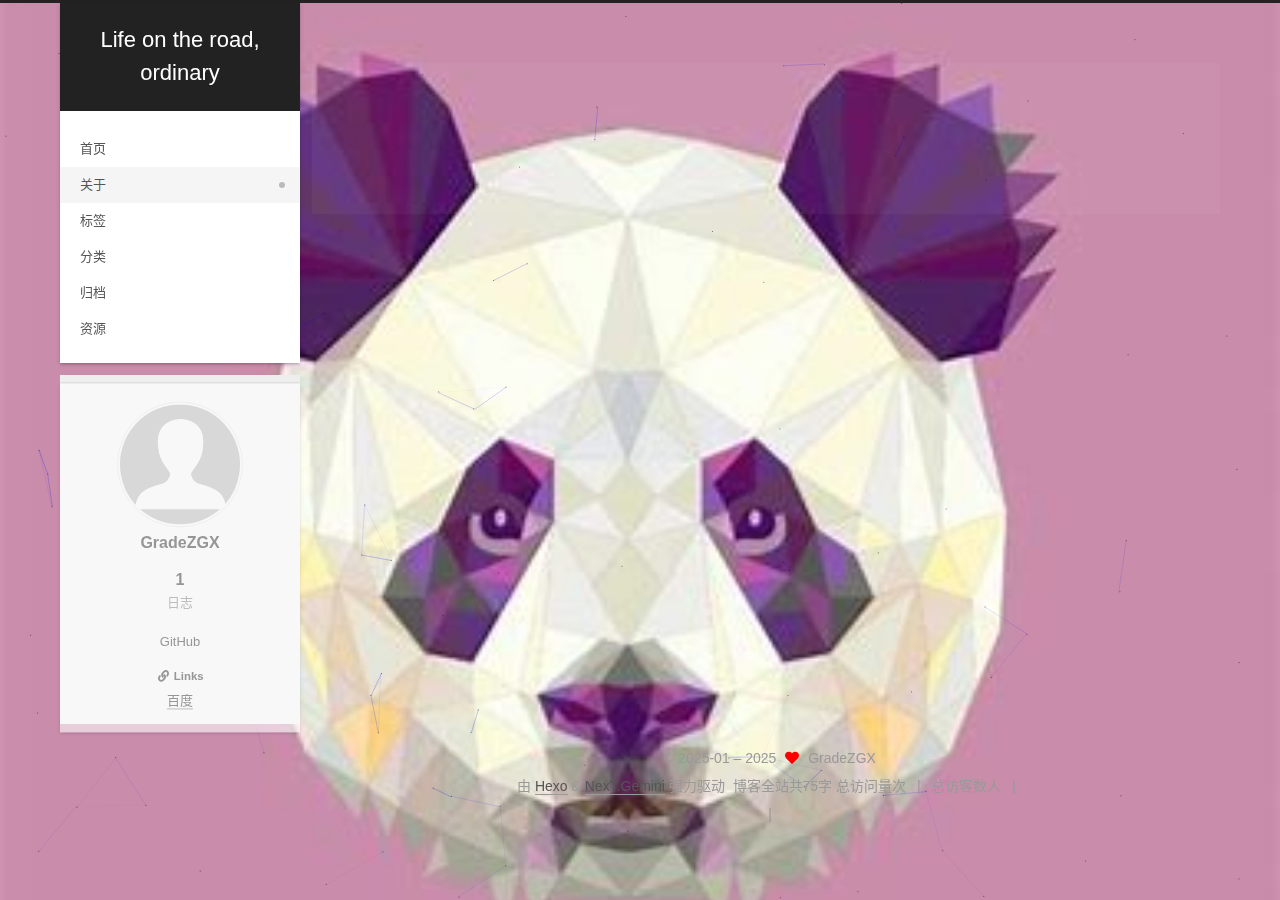
==== commit ea3508b1: "Site updated: 2025-02-20 10:43:50" ====
--- a/about/index.html
+++ b/about/index.html
@@ -321,8 +321,59 @@
 <div class="theme-info">
   <div class="powered-by"></div>
   <span class="post-count">博客全站共75字</span>
+</div>
+
+
+    <script async src="//dn-lbstatics.qbox.me/busuanzi/2.3/busuanzi.pure.mini.js"></script>
+
+    <span id="busuanzi_container_site_pv">总访问量<span id="busuanzi_value_site_pv"></span>次</span>
+    <span class="post-meta-divider">|</span>
+    <span id="busuanzi_container_site_uv">总访客数<span id="busuanzi_value_site_uv"></span>人</span>
+    <span class="post-meta-divider">|</span>
+<!-- 不蒜子计数初始值纠正 -->
+<script>
+$(document).ready(function() {
+
+    var int = setInterval(fixCount, 50);  // 50ms周期检测函数
+    var countOffset = 20000;  // 初始化首次数据
+
+    function fixCount() {            
+       if (document.getElementById("busuanzi_container_site_pv").style.display != "none")
+        {
+            $("#busuanzi_value_site_pv").html(parseInt($("#busuanzi_value_site_pv").html()) + countOffset); 
+            clearInterval(int);
+        }                  
+        if ($("#busuanzi_container_site_pv").css("display") != "none")
+        {
+            $("#busuanzi_value_site_uv").html(parseInt($("#busuanzi_value_site_uv").html()) + countOffset); // 加上初始数据 
+            clearInterval(int); // 停止检测
+        }  
+    }
+       	
+});
+</script> 
+
+        
+<div class="busuanzi-count">
+  <script async src="https://busuanzi.ibruce.info/busuanzi/2.3/busuanzi.pure.mini.js"></script>
+    <span class="post-meta-item" id="busuanzi_container_site_uv" style="display: none;">
+      <span class="post-meta-item-icon">
+        <i class="fa fa-user"></i>
+      </span>
+      <span class="site-uv" title="总访客量">
+        <span id="busuanzi_value_site_uv"></span>
+      </span>
+    </span>
+    <span class="post-meta-divider">|</span>
+    <span class="post-meta-item" id="busuanzi_container_site_pv" style="display: none;">
+      <span class="post-meta-item-icon">
+        <i class="fa fa-eye"></i>
+      </span>
+      <span class="site-pv" title="总访问量">
+        <span id="busuanzi_value_site_pv"></span>
+      </span>
+    </span>
 </div>
-        
 
 
 
--- a/css/main.css
+++ b/css/main.css
@@ -1169,7 +1169,7 @@
 }
 .links-of-author a::before,
 .links-of-author span.exturl::before {
-  background: #3901ff;
+  background: #f27517;
   border-radius: 50%;
   content: ' ';
   display: inline-block;
@@ -1979,6 +1979,13 @@
 #qr p {
   text-align: center;
 }
+.post-copyright {
+  background: var(--card-bg-color);
+  border-left: 3px solid #ff2a2a;
+  list-style: none;
+  margin: 2em 0 0;
+  padding: 0.5em 1em;
+}
 .category-all-page .category-all-title {
   text-align: center;
 }
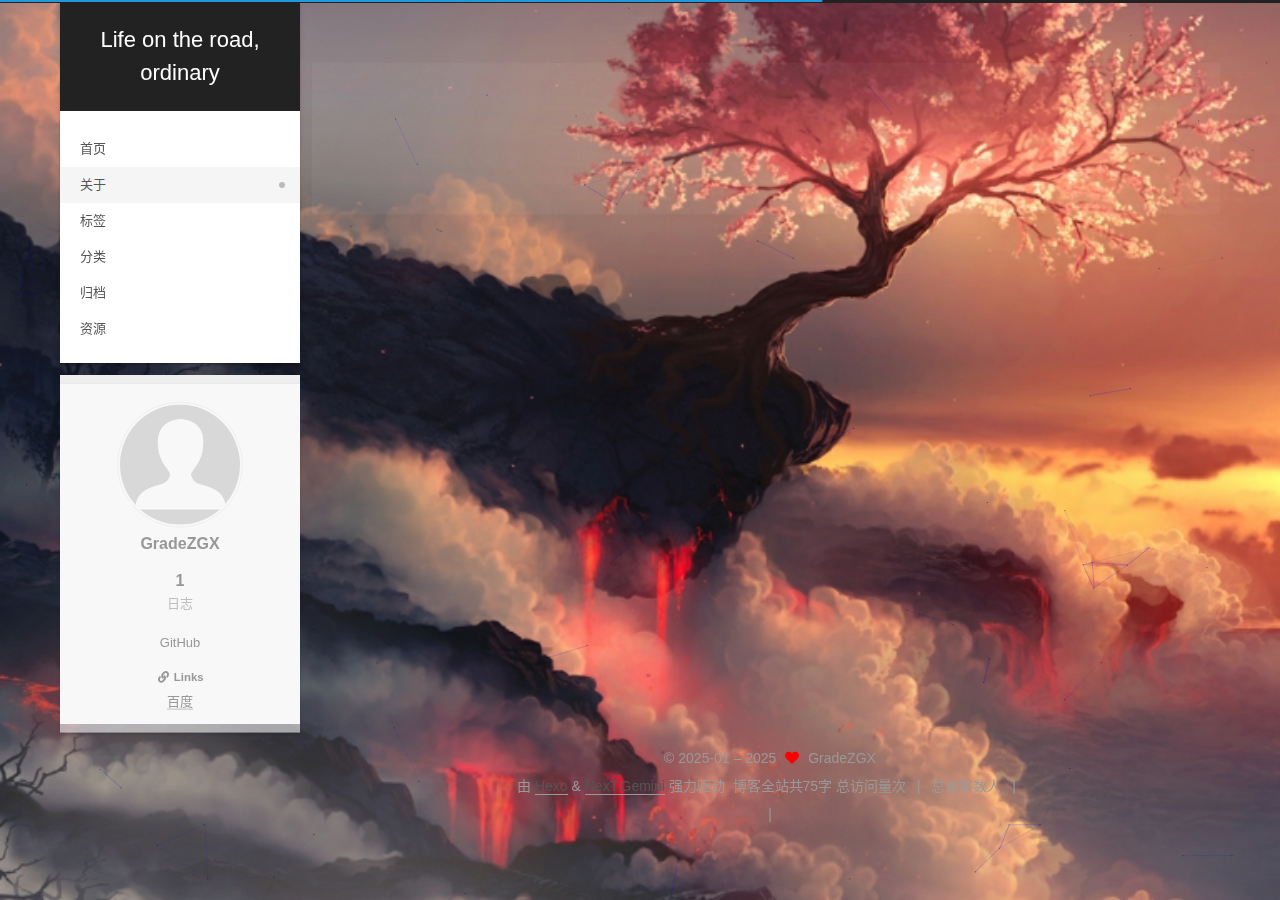
==== commit 77d0e74a: "Site updated: 2025-02-20 16:17:58" ====
--- a/about/index.html
+++ b/about/index.html
@@ -427,5 +427,6 @@
 
   
 
+
 </body>
 </html>
--- a/css/main.css
+++ b/css/main.css
@@ -1169,7 +1169,7 @@
 }
 .links-of-author a::before,
 .links-of-author span.exturl::before {
-  background: #f27517;
+  background: #46946b;
   border-radius: 50%;
   content: ' ';
   display: inline-block;
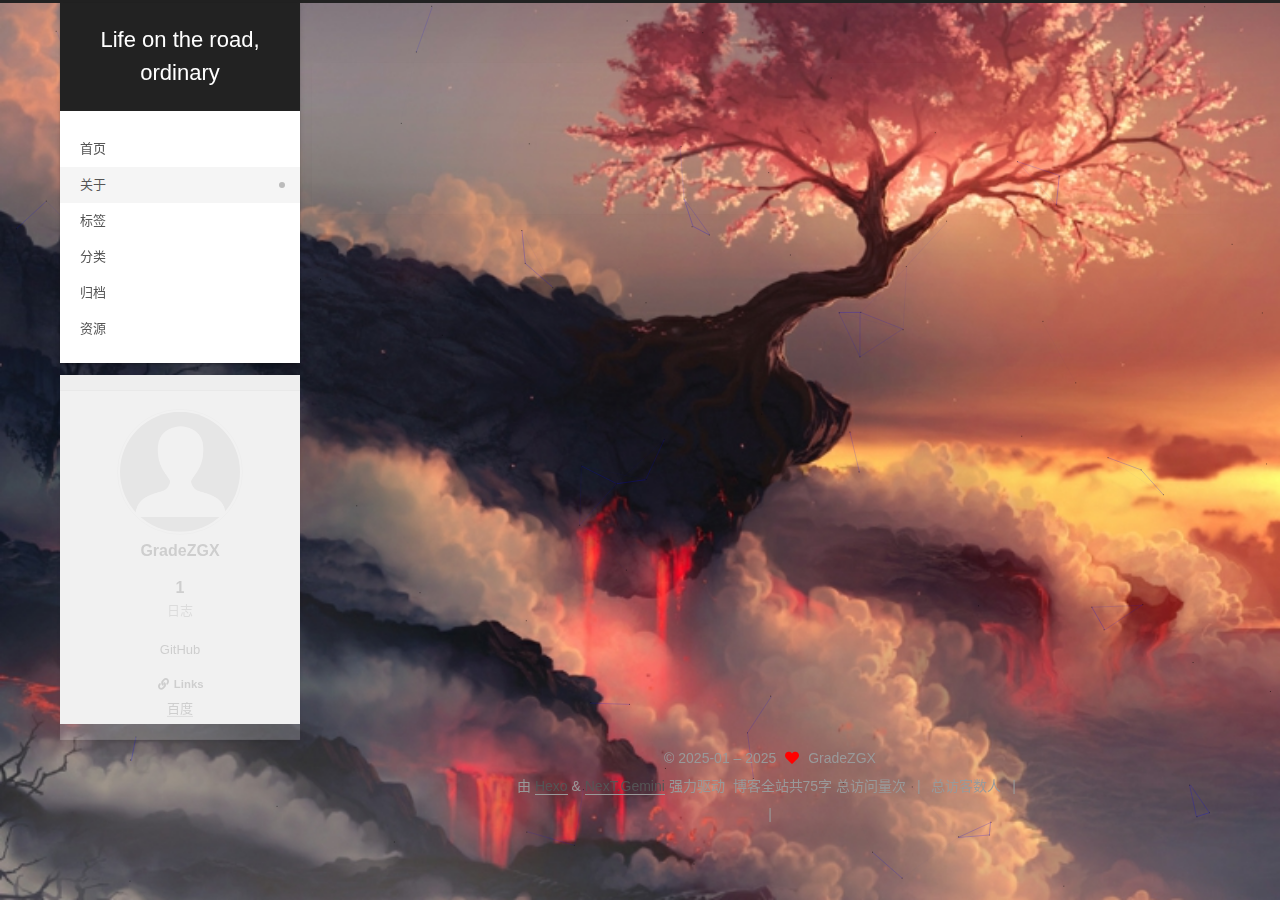
==== commit 696d8764: "Site updated: 2025-02-21 10:08:36" ====
--- a/about/index.html
+++ b/about/index.html
@@ -77,6 +77,7 @@
   </style>
 </noscript>
 
+<link rel="alternate" href="/rss2.xml" title="Life on the road, ordinary" type="application/rss+xml">
 </head>
 
 <body itemscope itemtype="http://schema.org/WebPage">
--- a/css/main.css
+++ b/css/main.css
@@ -1169,7 +1169,7 @@
 }
 .links-of-author a::before,
 .links-of-author span.exturl::before {
-  background: #46946b;
+  background: #30c38b;
   border-radius: 50%;
   content: ' ';
   display: inline-block;
@@ -1986,6 +1986,44 @@
   margin: 2em 0 0;
   padding: 0.5em 1em;
 }
+.followme {
+  align-items: center;
+  background: var(--card-bg-color);
+  border-left: 3px solid #ff2a2a;
+  color: #bbb;
+  margin: 2em 0 1em 0;
+  padding: 1em 1.5em;
+  display: flex;
+  flex-direction: column;
+  justify-content: center;
+}
+.followme .social-list {
+  align-items: center;
+  display: flex;
+  flex-wrap: wrap;
+}
+.followme .social-list .social-item {
+  margin: 0.5em 2em;
+}
+@media (max-width: 991px) {
+  .followme .social-list .social-item {
+    margin: 0.5em 0.75em;
+  }
+}
+.followme .social-list .social-link {
+  border: 0;
+  display: inline-block;
+  text-align: center;
+}
+.followme .social-list .social-link .icon {
+  font-size: 1.75em;
+  height: 1.75em;
+  width: 1.75em;
+}
+.followme .social-list .social-link .label {
+  display: block;
+  font-size: 14px;
+}
 .category-all-page .category-all-title {
   text-align: center;
 }
